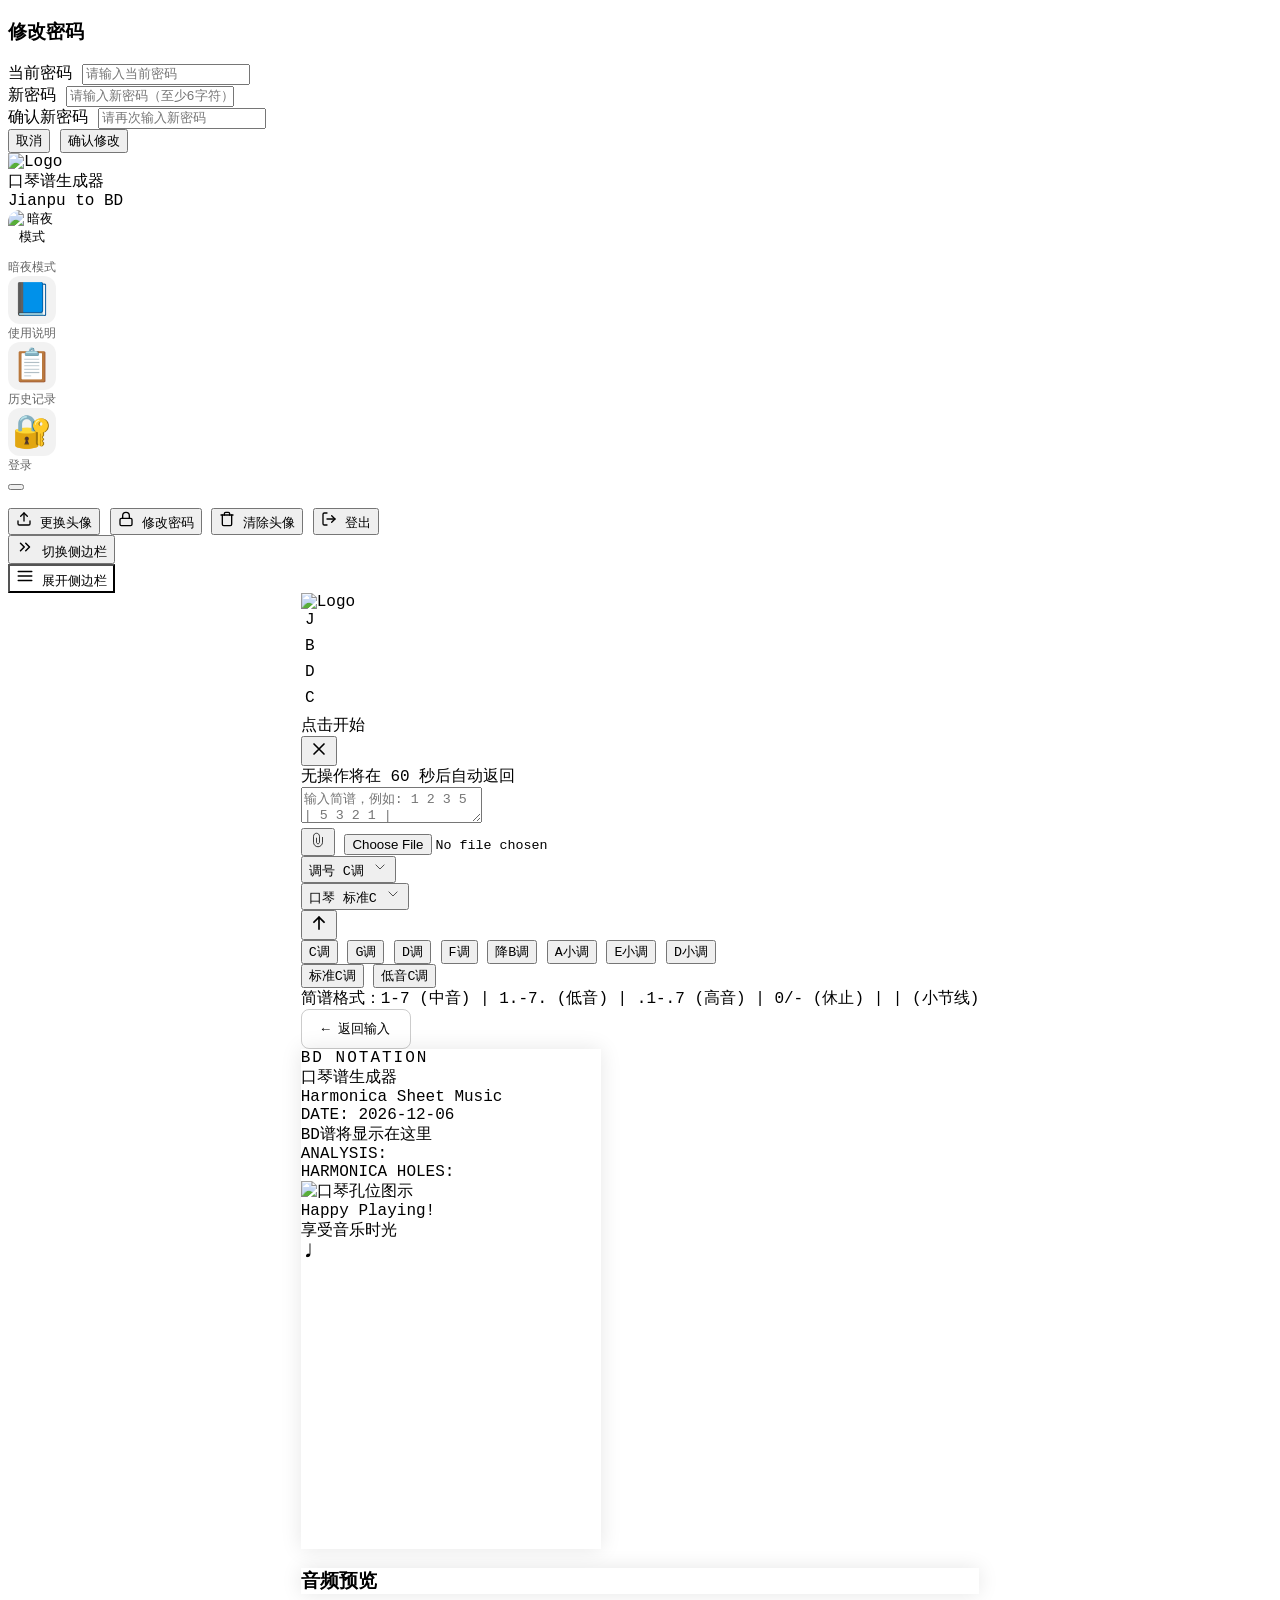
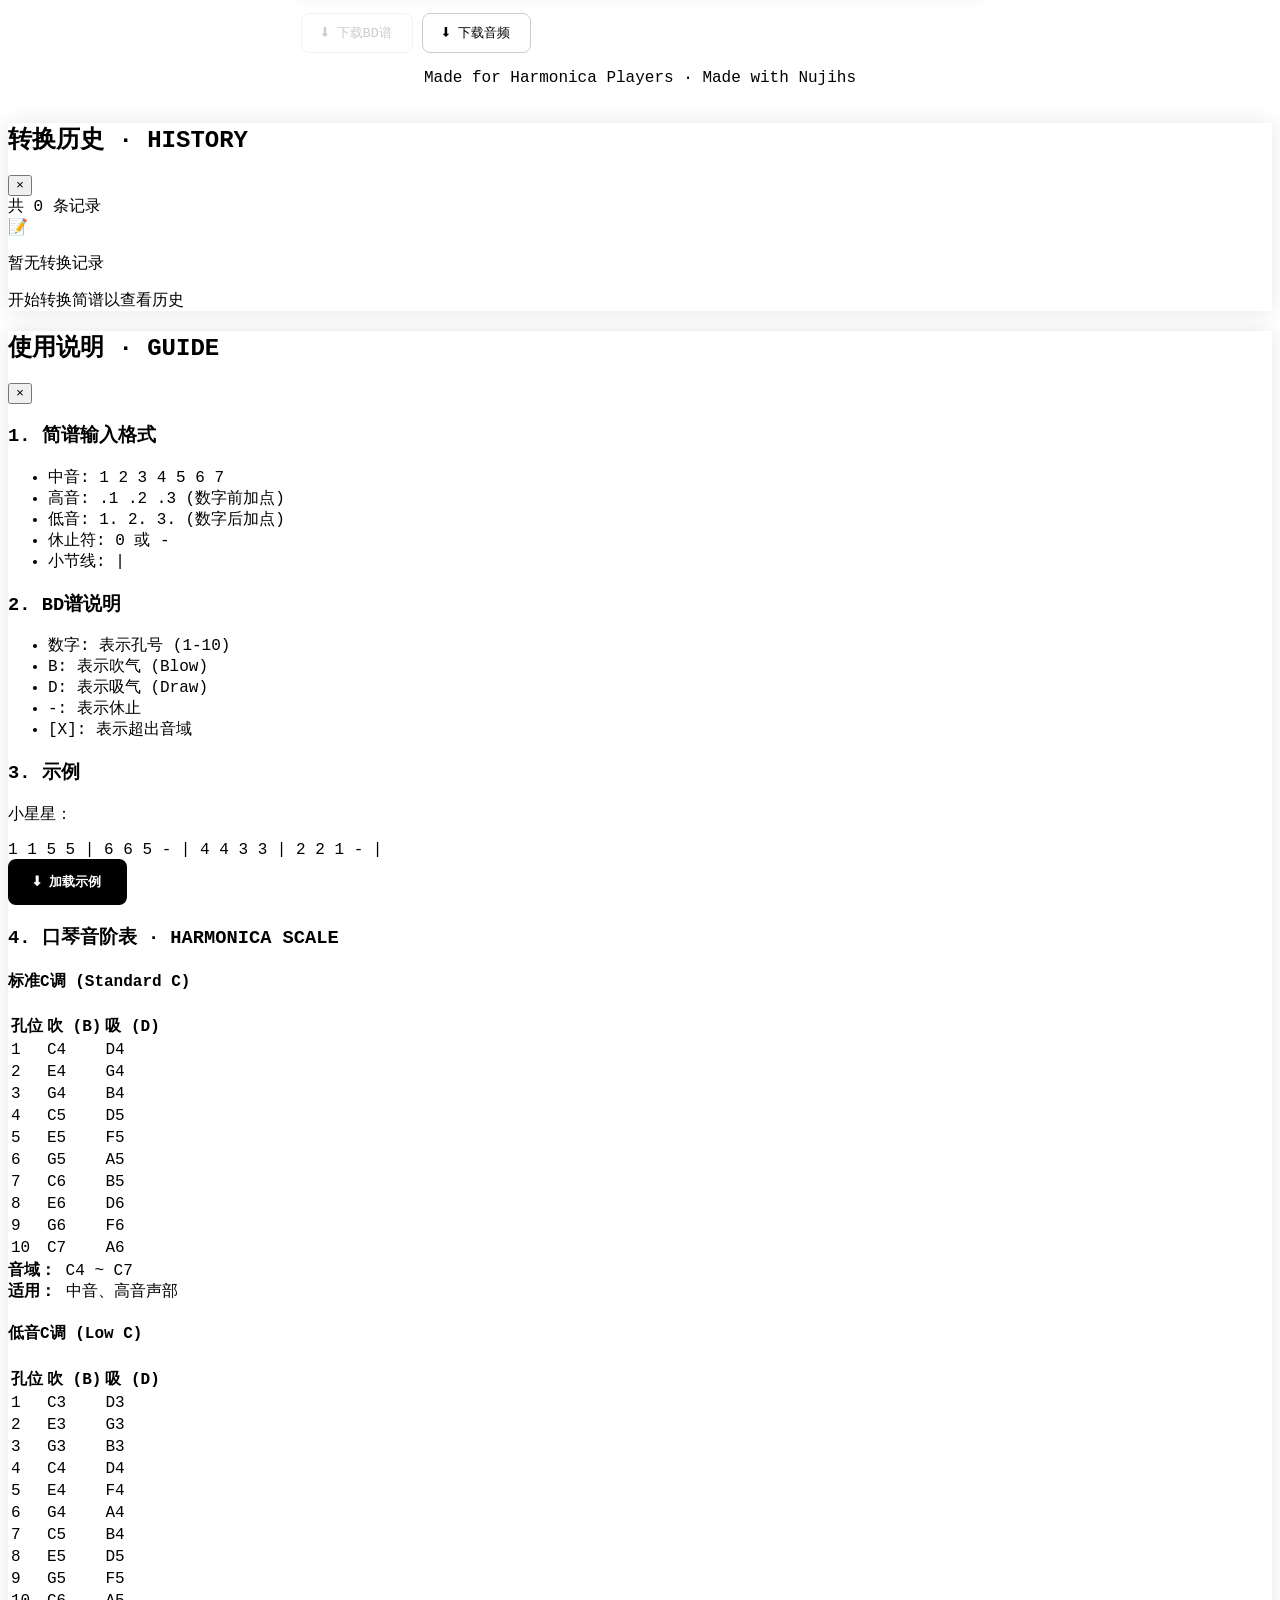
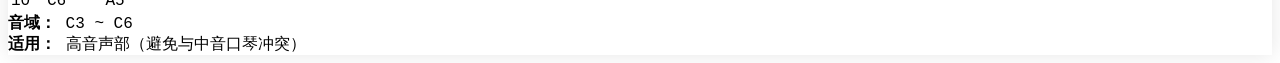
==== public/index.html @ 1620450b "完整项目文件：public/ 前端静态资源、admin 模板、legacy 归档、README、启动脚本" ====
<!DOCTYPE html>
<html lang="zh-CN">
<head>
    <meta charset="UTF-8">
    <meta name="viewport" content="width=device-width, initial-scale=1.0, maximum-scale=1.0, user-scalable=no, viewport-fit=cover">
    <meta name="apple-mobile-web-app-capable" content="yes">
    <meta name="apple-mobile-web-app-status-bar-style" content="black-translucent">
    <meta name="format-detection" content="telephone=no">
    <title>简谱转换系统 · Jianpu to BD Converter</title>

    <!-- Favicon - 会根据暗夜模式自动切换 -->
    <link id="favicon" rel="icon" type="image/jpeg" href="/static/images/黒蝠.jpg?v=2">
    <link id="apple-touch-icon" rel="apple-touch-icon" href="/static/images/黒蝠.jpg?v=2">

    <script src="https://cdn.tailwindcss.com"></script>
    <script src="https://cdnjs.cloudflare.com/ajax/libs/html2canvas/1.4.1/html2canvas.min.js"></script>
    <link rel="preconnect" href="https://fonts.googleapis.com">
    <link rel="preconnect" href="https://fonts.gstatic.com" crossorigin>
    <link href="https://fonts.googleapis.com/css2?family=Courier+Prime:wght@400;700&display=swap" rel="stylesheet">
    <link rel="stylesheet" href="/static/css/style.css">

    <!-- 登录/注册模态框样式 -->
    <style>
        #auth-modal {
            display: none;
            position: fixed;
            top: 0;
            left: 0;
            width: 100%;
            height: 100%;
            background: rgba(0, 0, 0, 0.7);
            backdrop-filter: blur(10px);
            z-index: 9999;
            justify-content: center;
            align-items: center;
        }

        #auth-modal.active {
            display: flex;
        }

        .auth-container {
            background: #FFFFFF;
            border: 2px solid #000;
            box-shadow: 0 20px 60px rgba(0, 0, 0, 0.4);
            max-width: 380px;
            width: 90%;
            overflow: hidden;
            font-family: 'Courier New', 'Courier Prime', monospace;
        }

        .dark-mode .auth-container {
            background: #1a1a1a;
            border-color: #e4e4e7;
        }

        .auth-header {
            background: #000;
            padding: 24px;
            text-align: center;
            color: #fff;
            border-bottom: 2px dashed #000;
        }

        .dark-mode .auth-header {
            background: #e4e4e7;
            color: #000;
            border-bottom-color: #e4e4e7;
        }

        .auth-header h2 {
            margin: 0;
            font-size: 24px;
            font-weight: 700;
            letter-spacing: 3px;
        }

        .auth-header p {
            margin: 8px 0 0 0;
            opacity: 0.8;
            font-size: 13px;
        }

        .dark-mode .auth-header h2 {
            color: #000 !important;
        }

        .dark-mode .auth-header p {
            color: #333;
            opacity: 1;
        }

        .auth-body {
            padding: 28px 24px;
        }

        .dark-mode .auth-body {
            background: #1a1a1a;
        }

        .auth-form-group {
            margin-bottom: 18px;
        }

        .auth-form-group label {
            display: block;
            margin-bottom: 8px;
            font-weight: 700;
            color: #000;
            font-size: 13px;
            letter-spacing: 1px;
        }

        .dark-mode .auth-form-group label {
            color: #e4e4e7;
        }

        .auth-input {
            width: 100%;
            padding: 12px 14px;
            border: 2px solid #000;
            border-radius: 4px;
            font-size: 15px;
            font-family: 'Courier New', 'Courier Prime', monospace;
            transition: all 0.2s ease;
            box-sizing: border-box;
            background: #fff;
        }

        .dark-mode .auth-input {
            border-color: #e4e4e7;
            background: #2a2a2a;
            color: #e4e4e7;
        }

        .auth-input:focus {
            outline: none;
            border-color: #000;
            box-shadow: 0 0 0 3px rgba(0, 0, 0, 0.1);
            background: #fafafa;
        }

        .dark-mode .auth-input:focus {
            border-color: #e4e4e7;
            box-shadow: 0 0 0 3px rgba(228, 228, 231, 0.2);
            background: #333;
        }

        .auth-input::placeholder {
            color: #999;
            opacity: 0.7;
        }

        .auth-btn {
            width: 100%;
            padding: 12px;
            border: 2px solid #000;
            border-radius: 4px;
            font-size: 15px;
            font-weight: 700;
            cursor: pointer;
            transition: all 0.2s ease;
            font-family: 'Courier New', 'Courier Prime', monospace;
            letter-spacing: 1px;
        }

        .dark-mode .auth-btn {
            border-color: #e4e4e7;
        }

        .auth-btn-primary {
            background: #000;
            color: #fff;
        }

        .dark-mode .auth-btn-primary {
            background: #e4e4e7;
            color: #000;
        }

        .auth-btn-primary:hover {
            background: #333;
            transform: translateY(-1px);
            box-shadow: 0 4px 12px rgba(0, 0, 0, 0.3);
        }

        .dark-mode .auth-btn-primary:hover {
            background: #d4d4d8;
            box-shadow: 0 4px 12px rgba(228, 228, 231, 0.3);
        }

        .auth-btn-primary:active {
            transform: translateY(0);
        }

        .auth-btn-secondary {
            background: #fff;
            color: #000;
            margin-top: 12px;
        }

        .dark-mode .auth-btn-secondary {
            background: #2a2a2a;
            color: #e4e4e7;
        }

        .auth-btn-secondary:hover {
            background: #f5f5f5;
        }

        .dark-mode .auth-btn-secondary:hover {
            background: #3a3a3a;
        }

        .auth-switch {
            text-align: center;
            margin-top: 20px;
            color: #666;
            font-size: 13px;
        }

        .dark-mode .auth-switch {
            color: #e4e4e7;
        }

        .auth-switch a {
            color: #000;
        }

        /* 头像上传模态框样式 */
        #avatar-upload-modal {
            display: none;
            position: fixed;
            top: 0;
            left: 0;
            width: 100%;
            height: 100%;
            background: rgba(0, 0, 0, 0.7);
            backdrop-filter: blur(10px);
            z-index: 9999;
            justify-content: center;
            align-items: center;
        }

        #avatar-upload-modal.active {
            display: flex;
        }

        .avatar-upload-container {
            background: #FFFFFF;
            border: 2px solid #000;
            box-shadow: 0 20px 60px rgba(0, 0, 0, 0.4);
            max-width: 400px;
            width: 90%;
            overflow: hidden;
            font-family: 'Courier New', 'Courier Prime', monospace;
        }

        .dark-mode .avatar-upload-container {
            background: #1a1a1a;
            border-color: #e4e4e7;
        }

        .avatar-upload-header {
            background: #000;
            padding: 20px;
            text-align: center;
            color: #fff;
            border-bottom: 2px dashed #000;
        }

        .dark-mode .avatar-upload-header {
            background: #e4e4e7;
            color: #000;
            border-bottom-color: #e4e4e7;
        }

        .avatar-upload-header h2 {
            margin: 0;
            font-size: 20px;
            font-weight: 700;
            letter-spacing: 2px;
        }

        .dark-mode .avatar-upload-header h2 {
            color: #000 !important;
        }

        .avatar-upload-body {
            padding: 24px;
        }

        .avatar-preview {
            width: 120px;
            height: 120px;
            margin: 0 auto 20px;
            border-radius: 50%;
            border: 3px solid #000;
            overflow: hidden;
            background: #f5f5f5;
            display: flex;
            align-items: center;
            justify-content: center;
        }

        .dark-mode .avatar-preview {
            border-color: #e4e4e7;
            background: #2a2a2a;
        }

        .avatar-preview img {
            width: 100%;
            height: 100%;
            object-fit: cover;
            display: none;
        }

        .avatar-preview .placeholder {
            color: #999;
            font-size: 14px;
            text-align: center;
        }

        .dark-mode .avatar-preview .placeholder {
            color: #666;
        }

        .avatar-upload-btn {
            display: block;
            width: 100%;
            padding: 12px;
            border: 2px dashed #000;
            border-radius: 4px;
            background: #fff;
            color: #000;
            font-size: 14px;
            font-weight: 700;
            cursor: pointer;
            text-align: center;
            transition: all 0.2s ease;
            font-family: 'Courier New', 'Courier Prime', monospace;
            margin-bottom: 12px;
        }

        .dark-mode .avatar-upload-btn {
            border-color: #e4e4e7;
            background: #2a2a2a;
            color: #e4e4e7;
        }

        .avatar-upload-btn:hover {
            background: #f5f5f5;
            border-style: solid;
        }

        .dark-mode .avatar-upload-btn:hover {
            background: #3a3a3a;
            border-color: #e4e4e7;
        }

        .avatar-upload-error {
            color: #EF4444;
            font-size: 12px;
            margin-top: 8px;
            text-align: center;
        }

        .avatar-upload-buttons {
            display: flex;
            gap: 10px;
            margin-top: 16px;
        }

        .avatar-upload-buttons button {
            flex: 1;
            padding: 12px;
            border: 2px solid #000;
            border-radius: 4px;
            font-size: 14px;
            font-weight: 700;
            cursor: pointer;
            transition: all 0.2s ease;
            font-family: 'Courier New', 'Courier Prime', monospace;
            letter-spacing: 1px;
        }

        .dark-mode .avatar-upload-buttons button {
            border-color: #e4e4e7;
        }

        .avatar-upload-buttons .btn-primary {
            background: #000;
            color: #fff;
        }

        .dark-mode .avatar-upload-buttons .btn-primary {
            background: #e4e4e7;
            color: #000;
        }

        .avatar-upload-buttons .btn-primary:hover {
            background: #333;
        }

        .dark-mode .avatar-upload-buttons .btn-primary:hover {
            background: #d4d4d8;
        }

        .avatar-upload-buttons .btn-secondary {
            background: #fff;
            color: #000;
        }

        .dark-mode .avatar-upload-buttons .btn-secondary {
            background: #2a2a2a;
            color: #e4e4e7;
        }

        .avatar-upload-buttons .btn-secondary:hover {
            background: #f5f5f5;
        }

        .dark-mode .avatar-upload-buttons .btn-secondary:hover {
            background: #3a3a3a;
        }

        .avatar-upload-buttons .btn-secondary:disabled {
            opacity: 0.5;
            cursor: not-allowed;
        }
            text-decoration: none;
            font-weight: 700;
            cursor: pointer;
            border-bottom: 1px solid #000;
        }

        .dark-mode .auth-switch a {
            color: #e4e4e7 !important;
            border-bottom-color: #e4e4e7 !important;
        }

        .auth-switch a:hover {
            background: #000;
            color: #fff;
            padding: 2px 4px;
            border-bottom: none;
        }

        .dark-mode .auth-switch a:hover {
            background: #3a3a3a;
            color: #ffffff !important;
        }

        /* 关闭链接 - 强制样式覆盖 */
        .auth-close-link {
            color: #000 !important;
        }

        .dark-mode .auth-close-link {
            color: #e4e4e7 !important;
            text-decoration: underline;
            text-decoration-color: #e4e4e7 !important;
        }

        .auth-close-link:hover {
            background: #000;
            color: #fff !important;
            padding: 2px 4px;
            text-decoration: none;
        }

        .dark-mode .auth-close-link:hover {
            background: #3a3a3a;
            color: #ffffff !important;
        }

        .auth-error {
            background: #fff5f5;
            border: 2px solid #ef4444;
            color: #dc2626;
            padding: 12px;
            border-radius: 4px;
            margin-bottom: 18px;
            font-size: 13px;
            font-family: 'Courier New', 'Courier Prime', monospace;
        }

        .dark-mode .auth-error {
            background: #3f1f1f;
            border-color: #ef4444;
            color: #ff9999;
        }

        .auth-loading {
            opacity: 0.6;
            pointer-events: none;
        }

        /* 用户头像和菜单样式 */
        #user-avatar {
            transition: transform 0.2s ease, border-color 0.2s ease;
        }

        #user-avatar-btn:hover #user-avatar {
            transform: scale(1.05);
        }

        #user-menu {
            animation: fadeInUp 0.2s ease;
            z-index: 100;
        }

        @keyframes fadeInUp {
            from {
                opacity: 0;
                transform: translateX(-50%) translateY(10px);
            }
            to {
                opacity: 1;
                transform: translateX(-50%) translateY(0);
            }
        }

        /* 用户菜单动画 */
        @keyframes menuFadeIn {
            from {
                opacity: 0;
                transform: translateX(4px) translateY(-50%) scale(0.95);
            }
            to {
                opacity: 1;
                transform: translateX(0) translateY(-50%) scale(1);
            }
        }

        @keyframes menuFadeOut {
            from {
                opacity: 1;
                transform: translateX(0) translateY(-50%) scale(1);
            }
            to {
                opacity: 0;
                transform: translateX(4px) translateY(-50%) scale(0.95);
            }
        }

        #user-menu button {
            transition: background-color 0.2s ease;
            font-family: 'Courier New', 'Courier Prime', monospace;
        }
    </style>
    <style>
        * {
            font-family: 'Courier New', 'Courier Prime', monospace;
        }
        
        .receipt-paper {
            background-color: #FFFFFF;
            box-shadow: 0 0 20px rgba(0, 0, 0, 0.1);
        }
        
        .receipt-zigzag {
            background: linear-gradient(135deg, transparent 10px, #FFFFFF 10px) no-repeat;
        }
        
        .input-field {
            background-color: #F5F5F5;
            border: 2px solid #000;
            border-radius: 8px;
            padding: 12px 16px;
            font-family: 'Courier New', monospace;
            transition: all 0.3s ease;
        }
        
        .input-field:focus {
            outline: none;
            background-color: #E8E8E8;
        }
        
        .btn-primary {
            background-color: #000;
            color: #FFF;
            border: 2px solid #000;
            border-radius: 8px;
            padding: 12px 24px;
            font-weight: bold;
            transition: all 0.3s ease;
            cursor: pointer;
        }
        
        .btn-primary:hover {
            background-color: #333;
            transform: scale(1.02);
        }
        
        .btn-primary:disabled {
            background-color: #999;
            cursor: not-allowed;
            transform: none;
        }

        .btn-secondary {
            background-color: transparent;
            color: #000;
            border: 2px solid #000;
            border-radius: 8px;
            padding: 12px 24px;
            font-weight: bold;
            transition: all 0.3s ease;
            cursor: pointer;
        }

        .btn-secondary:hover {
            background-color: #f5f5f5;
            transform: scale(1.02);
        }

        .btn-secondary:disabled {
            border-color: #999;
            color: #999;
            cursor: not-allowed;
            transform: none;
        }

        .dark-mode .btn-secondary {
            color: #e4e4e7;
            border-color: #e4e4e7;
        }

        .dark-mode .btn-secondary:hover {
            background-color: rgba(255, 255, 255, 0.1);
        }

        .btn-transparent {
            background-color: transparent;
            color: #000;
            border: 1px solid rgba(0, 0, 0, 0.2);
            border-radius: 8px;
            padding: 10px 20px;
            font-weight: 500;
            transition: all 0.3s ease;
            cursor: pointer;
        }

        .btn-transparent:hover {
            background-color: rgba(0, 0, 0, 0.05);
            border-color: rgba(0, 0, 0, 0.4);
        }

        .btn-transparent:disabled {
            border-color: rgba(0, 0, 0, 0.1);
            color: #999;
            cursor: not-allowed;
            opacity: 0.5;
        }

        .dark-mode .btn-transparent {
            color: #e4e4e7;
            border-color: rgba(255, 255, 255, 0.2);
        }

        .dark-mode .btn-transparent:hover {
            background-color: rgba(255, 255, 255, 0.05);
            border-color: rgba(255, 255, 255, 0.4);
        }

        .dark-mode .btn-transparent:disabled {
            border-color: rgba(255, 255, 255, 0.1);
            color: #52525b;
        }
        
        .btn-gif {
            background-color: transparent;
            color: #000;
            border: none;
            padding: 0;
            transition: all 0.3s ease;
            cursor: pointer;
            display: flex;
            align-items: center;
            justify-content: center;
            border-radius: 8px;
        }

        .btn-gif:hover {
            transform: scale(1.05);
        }

        .btn-gif:active {
            transform: scale(0.95);
        }

        .btn-gif img {
            width: 48px;
            height: 48px;
            display: block;
            border-radius: 12px;
        }

        .btn-label {
            font-size: 12px;
            color: #666;
            font-weight: 500;
        }

        .btn-gif-icon {
            width: 48px;
            height: 48px;
            font-size: 32px;
            border-radius: 12px;
            background: rgba(0, 0, 0, 0.05);
            display: flex;
            align-items: center;
            justify-content: center;
        }
        
        .btn-danger {
            background-color: #EF4444;
            color: #FFF;
            border: 2px solid #EF4444;
            border-radius: 50%;
            width: 32px;
            height: 32px;
            font-weight: bold;
            transition: all 0.3s ease;
            cursor: pointer;
            opacity: 0;
            position: absolute;
            top: -10px;
            right: -10px;
            z-index: 10;
        }
        
        .receipt-card:hover .btn-danger {
            opacity: 1;
        }
        
        .loading-spinner {
            border: 3px solid #f3f3f3;
            border-top: 3px solid #000;
            border-radius: 50%;
            width: 24px;
            height: 24px;
            animation: spin 1s linear infinite;
        }
        
        @keyframes spin {
            0% { transform: rotate(0deg); }
            100% { transform: rotate(360deg); }
        }
        
        .tab-btn {
            border: none;
            background: none;
            padding: 8px 16px;
            font-weight: bold;
            cursor: pointer;
            transition: all 0.3s ease;
            border-bottom: 2px solid transparent;
        }
        
        .tab-btn.active {
            border-bottom: 2px solid #000;
            color: #000;
        }
        
        .tab-btn:hover:not(.active) {
            color: #666;
        }
        
        .bd-notation {
            white-space: pre-wrap;
            word-break: break-all;
        }
        
        .receipt-card {
            transition: all 0.3s cubic-bezier(0.4, 0, 0.2, 1);
        }

        .receipt-card:hover {
            transform: scale(1.02);
        }

        @keyframes fadeInOut {
            0% {
                opacity: 0;
                transform: translateY(-20px);
            }
            10% {
                opacity: 1;
                transform: translateY(0);
            }
            90% {
                opacity: 1;
                transform: translateY(0);
            }
            100% {
                opacity: 0;
                transform: translateY(-20px);
            }
        }

        /* 暗夜模式样式 - 只转换背景 */
        .dark-mode {
            background-color: #000000 !important;
        }

        .dark-mode h1,
        .dark-mode h2,
        .dark-mode h3 {
            color: #e4e4e7 !important;
        }

        /* 白色卡片内的文字保持深色 */
        body .receipt-paper h2,
        body .receipt-paper label,
        body .receipt-paper h3 {
            color: #000000 !important;
        }

        .dark-mode label {
            color: #e4e4e7 !important;
        }

        .dark-mode #waveform-bars-bg div {
            background-color: rgba(255, 255, 255, 0.15) !important;
        }

        .dark-mode .btn-label {
            color: #999 !important;
        }

        .dark-mode .btn-gif-icon {
            background: rgba(255, 255, 255, 0.1) !important;
        }

        /* 左侧导航栏 */
        .sidebar {
            background-color: rgba(255, 255, 255, 0.95);
            backdrop-filter: blur(10px);
            transition: width 0.3s ease, opacity 0.3s ease, transform 0.3s ease;
        }

        .dark-mode .sidebar {
            background-color: rgba(20, 20, 20, 0.98) !important;
            border-color: rgba(255, 255, 255, 0.1) !important;
        }

        .dark-mode .sidebar .text-2xl,
        .dark-mode .sidebar .font-bold {
            color: #e4e4e7 !important;
        }

        /* 侧边栏标题颜色修复 */
        .sidebar .text-gray-700 {
            color: #000 !important;
        }

        .dark-mode .sidebar .text-gray-700 {
            color: #e4e4e7 !important;
        }

        /* 浮动切换按钮 */
        #floating-toggle-container button {
            background-color: rgba(255, 255, 255, 0.95);
        }

        .dark-mode #floating-toggle-container button {
            background-color: rgba(40, 40, 40, 0.95) !important;
            color: #e4e4e7 !important;
        }

        .dark-mode #floating-toggle-container button:hover {
            background-color: rgba(60, 60, 60, 0.95) !important;
        }

        /* 主内容区 */
        .main-content-wrapper {
            display: flex;
            flex-direction: column;
            align-items: center;
            transition: margin-left 0.3s ease;
        }

        .main-content {
            display: flex;
            flex-direction: column;
            align-items: center;
            justify-content: flex-start;
        }

        .main-content > * {
            max-width: 100%;
        }

        @media (min-width: 1024px) {
            .main-content > * {
                max-width: 800px;
            }
        }

        /* 响应式设计 */
        @media (max-width: 768px) {
            .sidebar {
                width: 60px !important;
            }

            .sidebar.collapsed {
                width: 0 !important;
                overflow: hidden !important;
            }

            .sidebar .text-2xl {
                font-size: 16px;
            }

            .btn-gif img,
            .btn-gif-icon {
                width: 32px;
                height: 32px;
            }

            .btn-label {
                display: none;
            }

            /* 主内容区始终占满屏幕 */
            .main-content-wrapper {
                margin-left: 0 !important;
                padding-left: 60px !important;
                transition: padding-left 0.3s ease !important;
            }

            /* 侧边栏收起时移除padding */
            .sidebar.collapsed ~ .main-content-wrapper {
                padding-left: 0 !important;
            }

            .main-content > * {
                max-width: 100%;
            }

            /* 欢迎区域始终在视口中心 */
            #work-area {
                min-height: 100vh !important;
                position: relative !important;
            }

            /* 输入区域响应式 */
            #input-section {
                padding: 10px !important;
                max-width: 95vw !important;
            }

            .query-bar {
                padding: 8px !important;
            }

            /* 按钮栏响应式 */
            .query-bar > div:last-of-type > .flex.items-center.justify-between {
                flex-direction: column !important;
                gap: 12px !important;
                align-items: stretch !important;
            }

            .query-bar > div:last-of-type > .flex.items-center.justify-between > .flex {
                width: 100% !important;
                justify-content: center !important;
                gap: 8px !important;
                flex-wrap: wrap !important;
            }

            /* 按钮文字响应式 */
            .btn-transparent {
                padding: 8px 16px !important;
                font-size: 14px !important;
            }

            /* 调号和口琴按钮响应式 */
            #key-select-btn,
            #harmonica-type-btn {
                padding: 8px 12px !important;
                font-size: 13px !important;
            }

            /* BD谱小票响应式调整 */
            #receipt {
                width: 280px !important;
                min-height: auto !important;
            }

            /* 结果区域响应式 */
            #result-section {
                padding: 10px !important;
            }

            /* 模态框响应式调整 */
            #history-modal-content,
            #harmonica-scale-content {
                max-width: 95vw !important;
                padding: 16px !important;
            }

            #history-grid-modal {
                flex-direction: column !important;
                align-items: center !important;
            }

            /* 历史记录卡片 */
            .receipt-card {
                width: 100% !important;
                max-width: 280px !important;
            }

            /* 表格响应式 */
            .overflow-x-auto {
                overflow-x: auto !important;
            }

            /* 下拉菜单响应式 */
            #key-dropdown,
            #harmonica-dropdown {
                left: 50% !important;
                transform: translateX(-50%) !important;
                min-width: 200px !important;
                max-width: 90vw !important;
            }

            /* 文字区域响应式 */
            #jianpu-text {
                min-height: 80px !important;
                font-size: 14px !important;
            }
        }

        /* 超小屏幕适配 */
        @media (max-width: 480px) {
            #receipt {
                width: 260px !important;
                padding: 12px !important;
            }

            .text-2xl {
                font-size: 1.25rem !important;
            }

            .text-xl {
                font-size: 1.125rem !important;
            }

            #welcome-text {
                font-size: 20px !important;
            }

            #welcome-logo {
                width: 60px !important;
                height: 60px !important;
            }

            /* 按钮更小 */
            .btn-transparent {
                padding: 6px 12px !important;
                font-size: 13px !important;
            }

            /* 输入框更小 */
            #jianpu-text {
                font-size: 13px !important;
                min-height: 60px !important;
            }
        }

        /* 星空背景容器 */
        .starfield {
            position: fixed;
            top: 50%;
            left: 50%;
            width: 150%;
            height: 150%;
            pointer-events: none;
            z-index: 0;
            opacity: 0;
            transition: opacity 0.5s ease;
            transform: translate(-50%, -50%);
            overflow: hidden;
        }

        .dark-mode .starfield {
            opacity: 1;
            animation: rotateStarfield 120s linear infinite;
        }

        @keyframes rotateStarfield {
            from {
                transform: translate(-50%, -50%) rotate(0deg);
            }
            to {
                transform: translate(-50%, -50%) rotate(360deg);
            }
        }

        /* 移动端触摸优化 */
        @media (max-width: 768px) {
            * {
                -webkit-tap-highlight-color: transparent;
                -webkit-touch-callout: none;
                -webkit-user-select: none;
                user-select: none;
            }

            input,
            textarea,
            button {
                -webkit-user-select: auto;
                user-select: auto;
            }

            /* 改善滚动体验 */
            .main-content {
                -webkit-overflow-scrolling: touch;
                overflow-y: auto;
            }

            /* 防止下拉刷新 */
            body {
                overscroll-behavior-y: contain;
            }

            /* 触摸反馈 */
            button:active {
                transform: scale(0.95) !important;
            }
        }

        /* 暗夜模式下的输入框样式 */
        .dark-mode .query-bar {
            background-color: rgba(40, 40, 40, 0.9) !important;
        }

        /* 暗夜模式下的 ring 颜色 */
        .dark-mode .query-bar[class*="ring-gray-200"] {
            --tw-ring-color: rgba(255, 255, 255, 0.1);
        }
        .dark-mode .query-bar[class*="focus-within:ring-gray-300"] {
            --tw-ring-opacity: 1;
            --tw-ring-color: rgba(255, 255, 255, 0.2);
        }

        /* 暗夜模式下的按钮样式 */
        .dark-mode .btn-primary {
            background-color: #e4e4e7 !important;
            color: #000 !important;
        }

        .dark-mode .btn-primary:hover {
            background-color: #d4d4d8 !important;
        }

        .dark-mode .btn-primary:disabled {
            background-color: #52525b !important;
            color: #a1a1aa !important;
        }

        /* 暗夜模式下的欢迎文字颜色 */
        .dark-mode #welcome-text {
            color: #e4e4e7 !important;
        }

        .dark-mode #welcome-hint {
            color: #a1a1aa !important;
        }

        /* 星星样式 */
        .star {
            position: absolute;
            background: white;
            border-radius: 50%;
            animation: twinkle var(--duration) ease-in-out infinite;
            animation-delay: var(--delay);
        }

        @keyframes twinkle {
            0%, 100% {
                opacity: var(--opacity-start);
                transform: scale(1);
            }
            50% {
                opacity: var(--opacity-end);
                transform: scale(1.2);
            }
        }

        /* 星星流动效果 */
        .star-shooting {
            position: absolute;
            width: 100px;
            height: 2px;
            background: linear-gradient(90deg, transparent, white, transparent);
            animation: shooting 3s ease-out infinite;
            opacity: 0;
        }

        @keyframes shooting {
            0% {
                transform: translateX(0) translateY(0);
                opacity: 0;
            }
            10% {
                opacity: 1;
            }
            100% {
                transform: translateX(500px) translateY(300px);
                opacity: 0;
            }
        }
    </style>
</head>
<body class="min-h-screen bg-[#F5F5F0]">
    <!-- 星空背景 -->
    <div id="starfield" class="starfield"></div>

    <!-- 登录/注册模态框 -->
    <div id="auth-modal">
        <div class="auth-container">
            <div class="auth-header">
                <h2 id="auth-title">欢迎回来</h2>
                <p id="auth-subtitle">登录以开始使用</p>
            </div>
            <div class="auth-body">
                <div id="auth-error" class="auth-error hidden"></div>
                
                <!-- 登录表单 -->
                <form id="login-form">
                    <div class="auth-form-group">
                        <label for="login-username">用户名</label>
                        <input type="text" id="login-username" class="auth-input" placeholder="请输入用户名" required>
                    </div>
                    <div class="auth-form-group">
                        <label for="login-password">密码</label>
                        <input type="password" id="login-password" class="auth-input" placeholder="请输入密码" required>
                    </div>
                    <div class="text-right mb-4">
                        <a onclick="showForgotPassword()" style="color: #666; font-size: 13px; cursor: pointer; text-decoration: underline;" class="dark-mode:text-gray-400">忘记密码？</a>
                    </div>
                    <button type="submit" class="auth-btn auth-btn-primary" id="login-btn">
                        登录
                    </button>
                    <button type="button" class="auth-btn auth-btn-secondary" onclick="showRegister()">
                        没有账号？立即注册
                    </button>
                </form>

                <!-- 注册表单 -->
                <form id="register-form" class="hidden">
                    <div class="auth-form-group">
                        <label for="register-username">用户名</label>
                        <input type="text" id="register-username" class="auth-input" placeholder="至少3个字符" required minlength="3">
                    </div>
                    <div class="auth-form-group">
                        <label for="register-email">邮箱（可选）</label>
                        <input type="email" id="register-email" class="auth-input" placeholder="example@email.com">
                    </div>
                    <div class="auth-form-group">
                        <label for="register-password">密码</label>
                        <input type="password" id="register-password" class="auth-input" placeholder="至少6个字符" required minlength="6">
                    </div>
                    <div class="auth-form-group">
                        <label for="register-confirm-password">确认密码</label>
                        <input type="password" id="register-confirm-password" class="auth-input" placeholder="再次输入密码" required>
                    </div>
                    <button type="submit" class="auth-btn auth-btn-primary" id="register-btn">
                        注册
                    </button>
                    <button type="button" class="auth-btn auth-btn-secondary" onclick="showLogin()">
                        已有账号？立即登录
                    </button>
                </form>

                <!-- 忘记密码表单 - 第一步：输入用户名 -->
                <form id="forgot-password-form" class="hidden">
                    <div class="auth-form-group">
                        <label for="forgot-username">用户名</label>
                        <input type="text" id="forgot-username" class="auth-input" placeholder="请输入用户名" required>
                    </div>
                    <button type="submit" class="auth-btn auth-btn-primary" id="forgot-btn">
                        下一步
                    </button>
                    <button type="button" class="auth-btn auth-btn-secondary" onclick="showLogin()">
                        返回登录
                    </button>
                </form>

                <!-- 忘记密码表单 - 第二步：设置新密码 -->
                <form id="reset-password-form" class="hidden">
                    <div class="auth-form-group">
                        <label for="reset-password">新密码</label>
                        <input type="password" id="reset-password" class="auth-input" placeholder="至少6个字符" required minlength="6">
                    </div>
                    <div class="auth-form-group">
                        <label for="reset-confirm-password">确认新密码</label>
                        <input type="password" id="reset-confirm-password" class="auth-input" placeholder="再次输入新密码" required>
                    </div>
                    <button type="submit" class="auth-btn auth-btn-primary" id="reset-btn">
                        确认重置
                    </button>
                    <button type="button" class="auth-btn auth-btn-secondary" onclick="showForgotPassword()">
                        返回上一步
                    </button>
                </form>

                <div class="auth-switch">
                    <a onclick="closeAuthModal()" class="auth-close-link">关闭</a>
                </div>
            </div>
        </div>
    </div>

    <!-- 头像上传模态框 -->
    <div id="avatar-upload-modal">
        <div class="avatar-upload-container">
            <div class="avatar-upload-header">
                <h2>更换头像</h2>
            </div>
            <div class="avatar-upload-body">
                <div class="avatar-preview">
                    <img id="avatar-preview-img" src="" alt="头像预览">
                    <div class="placeholder" id="avatar-preview-placeholder">
                        选择图片<br>预览头像
                    </div>
                </div>
                <input type="file" id="avatar-file-input" accept="image/*" style="display: none;" onchange="previewAvatar(this)">
                <button type="button" class="avatar-upload-btn" onclick="document.getElementById('avatar-file-input').click()">
                    📷 选择图片
                </button>
                <div id="avatar-upload-error" class="avatar-upload-error"></div>
                <div class="avatar-upload-buttons">
                    <button type="button" class="btn-secondary" onclick="closeAvatarUploadModal()">取消</button>
                    <button type="button" class="btn-primary" id="avatar-save-btn" onclick="saveAvatar()" disabled>保存</button>
                </div>
            </div>
        </div>
    </div>

    <!-- 修改密码模态框 -->
    <div id="change-password-modal" class="fixed inset-0 bg-black/50 backdrop-blur-sm z-50 hidden items-center justify-center">
        <div class="bg-white dark:bg-gray-800 rounded-2xl shadow-2xl w-full max-w-md mx-4 transform transition-all">
            <div class="px-6 py-4 border-b border-gray-200 dark:border-gray-700">
                <h3 class="text-lg font-bold text-gray-900 dark:text-gray-100">修改密码</h3>
            </div>
            <div class="p-6 space-y-4">
                <div id="change-password-message" class="hidden p-3 rounded-lg text-sm"></div>
                <div>
                    <label class="block text-gray-700 dark:text-gray-300 text-sm font-medium mb-2">当前密码</label>
                    <input type="password" id="current-password" class="w-full px-4 py-3 border-2 border-gray-300 dark:border-gray-600 rounded-lg bg-white dark:bg-gray-700 text-gray-900 dark:text-gray-100 focus:outline-none focus:border-blue-500 dark:focus:border-blue-400" placeholder="请输入当前密码">
                </div>
                <div>
                    <label class="block text-gray-700 dark:text-gray-300 text-sm font-medium mb-2">新密码</label>
                    <input type="password" id="new-password" class="w-full px-4 py-3 border-2 border-gray-300 dark:border-gray-600 rounded-lg bg-white dark:bg-gray-700 text-gray-900 dark:text-gray-100 focus:outline-none focus:border-blue-500 dark:focus:border-blue-400" placeholder="请输入新密码（至少6字符）" minlength="6">
                </div>
                <div>
                    <label class="block text-gray-700 dark:text-gray-300 text-sm font-medium mb-2">确认新密码</label>
                    <input type="password" id="confirm-new-password" class="w-full px-4 py-3 border-2 border-gray-300 dark:border-gray-600 rounded-lg bg-white dark:bg-gray-700 text-gray-900 dark:text-gray-100 focus:outline-none focus:border-blue-500 dark:focus:border-blue-400" placeholder="请再次输入新密码" minlength="6">
                </div>
            </div>
            <div class="px-6 py-4 bg-gray-50 dark:bg-gray-700/50 rounded-b-2xl flex justify-end gap-3">
                <button onclick="closeChangePasswordModal()" class="px-4 py-2 text-gray-700 dark:text-gray-300 hover:bg-gray-200 dark:hover:bg-gray-600 rounded-lg transition-colors">取消</button>
                <button onclick="submitChangePassword()" id="change-password-submit" class="px-4 py-2 bg-blue-600 hover:bg-blue-700 text-white rounded-lg transition-colors">确认修改</button>
            </div>
        </div>
    </div>

    <!-- 音频波形背景 -->
    <div id="waveform-background" class="fixed inset-0 pointer-events-none z-0 opacity-20">
        <div id="waveform-bars-bg" style="position: fixed; bottom: 0; left: 0; right: 0; height: 100px; display: flex; align-items: flex-end; justify-content: center; gap: 4px;">
            <!-- 波形条将通过JS生成 -->
        </div>
    </div>

    <!-- 左侧固定导航栏 -->
    <div class="sidebar collapsed fixed left-0 top-0 h-full w-20 bg-white/90 backdrop-blur-md border-r border-gray-200 z-50 flex flex-col items-center py-8 shadow-lg">
        <!-- Logo -->
        <div class="mb-4 cursor-pointer hover:opacity-80 transition-opacity" onclick="goToHome()">
            <img id="logo-icon" src="/static/images/dark-bat.png" alt="Logo" style="width: 48px; height: 48px;">
        </div>

        <!-- 横写标题 -->
        <div class="mb-4 text-center px-0.5">
            <div class="font-bold text-[9px] leading-tight text-gray-700 dark:text-gray-200 whitespace-nowrap overflow-hidden">
                口琴谱生成器
            </div>
            <div class="text-[7px] leading-none dark:text-gray-300 mt-0.5 text-gray-700 font-medium">
                Jianpu to BD
            </div>
        </div>

        <!-- 暗夜模式按钮 -->
        <div class="flex flex-col gap-1 items-center mb-6">
            <button onclick="toggleDarkMode()" id="dark-mode-btn" class="btn-gif">
                <img id="dark-mode-icon" src="/static/images/light-mode.gif" alt="暗夜模式">
            </button>
            <span id="dark-mode-text" class="btn-label">暗夜模式</span>
        </div>

        <!-- 使用说明按钮 -->
        <div class="flex flex-col gap-1 items-center">
            <button onclick="toggleHarmonicaScale()" id="help-btn" class="btn-gif">
                <span class="btn-gif-icon">📘</span>
            </button>
            <span class="btn-label">使用说明</span>
        </div>

        <!-- 历史记录按钮 -->
        <div class="flex flex-col gap-1 items-center">
            <button onclick="toggleHistoryModal()" id="history-btn" class="btn-gif">
                <span class="btn-gif-icon">📋</span>
            </button>
            <span class="btn-label">历史记录</span>
        </div>

        <!-- 用户信息 -->
        <div id="user-info" class="flex flex-col gap-1 items-center mt-auto mb-2">
            <!-- 未登录时显示登录按钮 -->
            <div id="login-section" class="flex flex-col gap-1 items-center">
                <button onclick="showAuthModal(); showLogin();" id="login-btn" class="btn-gif">
                    <span class="btn-gif-icon">🔐</span>
                </button>
                <span class="btn-label">登录</span>
            </div>
            <!-- 登录后显示用户头像和菜单 -->
            <div id="logged-in-section" class="hidden flex flex-col gap-2 items-center">
                <div class="relative">
                    <button onclick="toggleUserMenu()" id="user-avatar-btn" class="relative flex items-center justify-center hover:opacity-75 transition-opacity">
                        <div class="relative flex shrink-0 overflow-hidden rounded-full border-2 border-black dark:border-gray-300 size-10" id="user-avatar">
                            <div class="flex items-center justify-center w-full h-full bg-black text-white dark:bg-gray-700 dark:text-white font-bold text-lg" id="user-avatar-text">
                            </div>
                        </div>
                    </button>
                    <!-- 用户菜单下拉 - 向右弹出 -->
                    <div id="user-menu" class="hidden absolute top-1/2 -translate-y-1/2 left-full ml-2 w-56 bg-white dark:bg-gray-800 border border-gray-200 dark:border-gray-700 rounded-xl shadow-lg shadow-black/5 overflow-hidden z-50 transition-all duration-200 ease-out">
                        <div class="px-3 py-2.5 border-b border-gray-100 dark:border-gray-700">
                            <p class="text-sm font-semibold text-gray-900 dark:text-gray-100 truncate" id="menu-username"></p>
                            <p class="text-xs text-gray-500 dark:text-gray-400 truncate" id="menu-email"></p>
                        </div>
                        <div class="py-1">
                            <button onclick="showAvatarUploadModal()" class="w-full px-3 py-2 text-left text-sm text-gray-900 dark:text-gray-200 hover:bg-gray-100 dark:hover:bg-gray-700/50 rounded-lg transition-all duration-150 flex items-center gap-2">
                                <svg xmlns="http://www.w3.org/2000/svg" width="16" height="16" viewBox="0 0 24 24" fill="none" stroke="currentColor" stroke-width="2" stroke-linecap="round" stroke-linejoin="round" class="text-gray-500 dark:text-gray-400">
                                    <path d="M21 15v4a2 2 0 0 1-2 2H5a2 2 0 0 1-2-2v-4"></path>
                                    <polyline points="17 8 12 3 7 8"></polyline>
                                    <line x1="12" y1="3" x2="12" y2="15"></line>
                                </svg>
                                <span>更换头像</span>
                            </button>
                            <button onclick="showChangePasswordModal()" class="w-full px-3 py-2 text-left text-sm text-gray-900 dark:text-gray-200 hover:bg-gray-100 dark:hover:bg-gray-700/50 rounded-lg transition-all duration-150 flex items-center gap-2">
                                <svg xmlns="http://www.w3.org/2000/svg" width="16" height="16" viewBox="0 0 24 24" fill="none" stroke="currentColor" stroke-width="2" stroke-linecap="round" stroke-linejoin="round" class="text-gray-500 dark:text-gray-400">
                                    <rect x="3" y="11" width="18" height="11" rx="2" ry="2"></rect>
                                    <path d="M7 11V7a5 5 0 0 1 10 0v4"></path>
                                </svg>
                                <span>修改密码</span>
                            </button>
                            <button onclick="clearAvatar()" class="w-full px-3 py-2 text-left text-sm text-red-600 hover:bg-red-50 rounded-lg transition-all duration-150 flex items-center gap-2">
                                <svg xmlns="http://www.w3.org/2000/svg" width="16" height="16" viewBox="0 0 24 24" fill="none" stroke="currentColor" stroke-width="2" stroke-linecap="round" stroke-linejoin="round">
                                    <path d="M3 6h18"></path>
                                    <path d="M19 6v14c0 1-1 2-2 2H7c-1 0-2-1-2-2V6"></path>
                                    <path d="M8 6V4c0-1 1-2 2-2h4c1 0 2 1 2 2v2"></path>
                                </svg>
                                <span>清除头像</span>
                            </button>
                            <button onclick="logout()" class="w-full px-3 py-2 text-left text-sm text-gray-900 dark:text-gray-200 hover:bg-gray-100 dark:hover:bg-gray-700/50 rounded-lg transition-all duration-150 flex items-center gap-2">
                                <svg xmlns="http://www.w3.org/2000/svg" width="16" height="16" viewBox="0 0 24 24" fill="none" stroke="currentColor" stroke-width="2" stroke-linecap="round" stroke-linejoin="round" class="text-gray-500 dark:text-gray-400">
                                    <path d="M9 21H5a2 2 0 0 1-2-2V5a2 2 0 0 1 2-2h4"></path>
                                    <polyline points="16 17 21 12 16 7"></polyline>
                                    <line x1="21" y1="12" x2="9" y2="12"></line>
                                </svg>
                                <span>登出</span>
                            </button>
                        </div>
                    </div>
                </div>
                <span id="username-label" class="btn-label truncate" style="max-width: 60px;"></span>
            </div>
        </div>

        <!-- 底部切换按钮 -->
        <div class="flex justify-center pb-1 mt-2">
            <button onclick="toggleSidebar()" id="sidebar-toggle-btn" class="inline-flex items-center justify-center gap-2 whitespace-nowrap text-sm font-medium leading-[normal] cursor-pointer focus-visible:outline-none focus-visible:ring-1 focus-visible:ring-gray-400 disabled:opacity-60 disabled:cursor-not-allowed transition-colors duration-100 [&_svg]:shrink-0 select-none text-gray-600 hover:text-black hover:bg-gray-100 disabled:hover:text-gray-600 disabled:hover:bg-transparent [&_svg]:hover:text-black h-10 w-10 rounded-xl group/trigger shrink-0" type="button" data-sidebar="trigger" data-state="closed">
                <svg xmlns="http://www.w3.org/2000/svg" width="18" height="18" viewBox="0 0 24 24" fill="none" stroke="currentColor" stroke-width="2" stroke-linecap="round" stroke-linejoin="round" class="lucide lucide-chevrons-right">
                    <path d="m6 17 5-5-5-5"></path>
                    <path d="m13 17 5-5-5-5"></path>
                </svg>
                <span class="sr-only">切换侧边栏</span>
            </button>
        </div>
    </div>

    <!-- 浮动切换按钮容器（侧边栏收起时显示） -->
    <div id="floating-toggle-container" class="hidden fixed left-2 bottom-8 z-50">
        <button onclick="toggleSidebar()" class="inline-flex items-center justify-center gap-2 whitespace-nowrap text-sm font-medium leading-[normal] cursor-pointer focus-visible:outline-none focus-visible:ring-1 focus-visible:ring-gray-400 disabled:opacity-60 disabled:cursor-not-allowed transition-colors duration-100 [&_svg]:shrink-0 select-none text-gray-600 hover:text-black hover:bg-gray-100 disabled:hover:text-gray-600 disabled:hover:bg-transparent [&_svg]:hover:text-black h-10 w-10 rounded-xl group/trigger shrink-0 shadow-lg" type="button">
            <svg xmlns="http://www.w3.org/2000/svg" width="18" height="18" viewBox="0 0 24 24" fill="none" stroke="currentColor" stroke-width="2" stroke-linecap="round" stroke-linejoin="round">
                <line x1="3" y1="12" x2="21" y2="12"></line>
                <line x1="3" y1="6" x2="21" y2="6"></line>
                <line x1="3" y1="18" x2="21" y2="18"></line>
            </svg>
            <span class="sr-only">展开侧边栏</span>
        </button>
    </div>

    <!-- 主内容区 -->
    <div class="main-content-wrapper ml-20 relative z-10">
        <div class="main-content container mx-auto px-4 py-8 max-w-4xl">
            <!-- 主内容区 -->
            <div id="work-area" class="flex flex-col items-center justify-center min-h-[80vh]">
                <!-- 初始状态：只显示Logo和竖写JBDC -->
                <div id="welcome-section" class="flex flex-col items-center justify-center h-full cursor-pointer transition-all duration-300" onclick="showInputInterface()">
                    <!-- Logo -->
                    <div class="mb-8 opacity-90">
                        <img id="welcome-logo" src="/static/images/dark-bat.png" alt="Logo" style="width: 120px; height: 120px;">
                    </div>
                    <!-- 竖写 JBDC -->
                    <div id="welcome-text" class="text-6xl font-bold tracking-widest opacity-80 transition-opacity duration-300" style="writing-mode: vertical-rl; text-orientation: upright; letter-spacing: 0.5em;">
                        JBDC
                    </div>
                    <!-- 提示文字 -->
                    <div id="welcome-hint" class="mt-8 text-sm text-gray-500 opacity-60 transition-opacity duration-300">
                        点击开始
                    </div>
                </div>

                <!-- 输入界面 -->
                <div id="input-section" class="hidden flex flex-col items-center justify-center w-full max-w-4xl relative">
                    <!-- 返回按钮（右上角） -->
                    <button onclick="resetToWelcome()" class="absolute top-0 right-0 text-gray-400 hover:text-gray-600 dark:text-gray-500 dark:hover:text-gray-300 transition-colors opacity-0 hover:opacity-100 p-2">
                        <svg width="20" height="20" viewBox="0 0 24 24" fill="none" xmlns="http://www.w3.org/2000/svg">
                            <path d="M18 6L6 18M6 6l12 12" stroke="currentColor" stroke-width="2" stroke-linecap="round" stroke-linejoin="round"/>
                        </svg>
                    </button>

                    <!-- 倒计时提示 -->
                    <div id="auto-return-hint" class="mb-4 text-xs text-gray-500 dark:text-gray-400 transition-opacity duration-300 opacity-0">
                        无操作将在 <span id="countdown-timer">60</span> 秒后自动返回
                    </div>

                    <!-- 输入框容器 -->
                    <div class="query-bar relative w-full bg-white/90 dark:bg-gray-800/90 backdrop-blur-md ring-1 ring-inset ring-gray-200 focus-within:ring-gray-300 transition-all duration-200 rounded-[var(--border-radius)] shadow-lg" style="--border-radius: 2.5rem;">
                        <!-- 文件预览区 -->
                        <div id="file-preview-area" class="w-full px-4 pt-3 hidden">
                            <div id="file-preview-content" class="flex flex-wrap gap-2"></div>
                        </div>

                        <!-- 文字输入区 -->
                        <div class="w-full px-4 overflow-y-auto max-h-[400px]">
                            <textarea id="jianpu-text"
                                class="w-full px-2 bg-transparent focus:outline-none text-gray-900 dark:text-gray-100 min-h-[100px] py-4 resize-none"
                                placeholder="输入简谱，例如: 1 2 3 5 | 5 3 2 1 |"></textarea>
                        </div>

                        <!-- 底部按钮栏 -->
                        <div class="flex items-center justify-between border-t border-transparent p-2">
                            <div class="flex items-center gap-1.5">
                                <!-- 附件按钮 -->
                                <div class="flex items-center">
                                    <button onclick="document.getElementById('image-upload').click()" class="inline-flex items-center justify-center text-sm font-medium cursor-pointer hover:bg-gray-100 dark:hover:bg-gray-700 border border-transparent h-10 w-10 rounded-full transition-colors text-gray-600 dark:text-white" type="button" aria-label="附件">
                                        <svg width="18" height="18" viewBox="0 0 24 24" fill="none" xmlns="http://www.w3.org/2000/svg" class="stroke-2 text-current">
                                            <path d="M10 9V15C10 16.1046 10.8954 17 12 17V17C13.1046 17 14 16.1046 14 15V7C14 4.79086 12.2091 3 10 3V3C7.79086 3 6 4.79086 6 7V15C6 18.3137 8.68629 21 12 21V21C15.3137 21 18 18.3137 18 15V8" stroke="currentColor"></path>
                                        </svg>
                                    </button>
                                    <input type="file" id="image-upload" accept="image/*" class="hidden" onchange="handleImageUpload(event)">
                                </div>

                                <!-- 调号选择 -->
                                <div class="flex items-center relative">
                                    <button id="key-select-btn" onclick="toggleKeyDropdown(event)" class="inline-flex items-center justify-center gap-2 font-medium cursor-pointer hover:bg-gray-100 dark:hover:bg-gray-700 border border-transparent h-10 px-3.5 py-1.5 text-sm rounded-full text-gray-700 dark:text-white transition-colors" type="button">
                                        <span class="truncate text-sm font-semibold">调号</span>
                                        <span class="flex items-center">
                                            <span id="selected-key" class="text-xs">C调</span>
                                            <svg width="16" height="16" viewBox="0 0 24 24" fill="none" xmlns="http://www.w3.org/2000/svg" class="stroke-2 size-4 transition-transform">
                                                <path d="M6 9L12 15L18 9" stroke="currentColor" stroke-linecap="square"></path>
                                            </svg>
                                        </span>
                                    </button>
                                    <!-- 调号下拉菜单（移出query-bar，使用fixed定位） -->
                                </div>

                                <!-- 口琴类型选择 -->
                                <div class="flex items-center relative">
                                    <button id="harmonica-type-btn" onclick="toggleHarmonicaDropdown(event)" class="inline-flex items-center justify-center gap-2 font-medium cursor-pointer hover:bg-gray-100 dark:hover:bg-gray-700 border border-transparent h-10 px-3.5 py-1.5 text-sm rounded-full text-gray-700 dark:text-white transition-colors" type="button">
                                        <span class="truncate text-sm font-semibold">口琴</span>
                                        <span class="flex items-center">
                                            <span id="selected-harmonica" class="text-xs">标准C</span>
                                            <svg width="16" height="16" viewBox="0 0 24 24" fill="none" xmlns="http://www.w3.org/2000/svg" class="stroke-2 size-4 transition-transform">
                                                <path d="M6 9L12 15L18 9" stroke="currentColor" stroke-linecap="square"></path>
                                            </svg>
                                        </span>
                                    </button>
                                    <!-- 口琴类型下拉菜单（移出query-bar，使用fixed定位） -->
                                </div>
                            </div>

                            <div class="flex items-end gap-0.5">
                                <!-- 转换按钮 -->
                                <button id="convert-btn" onclick="convertJianpu()" class="h-10 w-10 rounded-full flex items-center justify-center bg-gray-900 dark:bg-white text-white dark:text-black hover:bg-gray-700 dark:hover:bg-gray-200 transition-colors" aria-label="转换">
                                    <svg width="20" height="20" viewBox="0 0 24 24" fill="none" xmlns="http://www.w3.org/2000/svg">
                                        <path d="M6 11L12 5M12 5L18 11M12 5V19" stroke="currentColor" stroke-width="2" stroke-linecap="square"></path>
                                    </svg>
                                </button>
                            </div>
                        </div>
                    </div>

                    <!-- 外部下拉菜单容器（fixed定位） -->
                    <div id="key-dropdown" class="hidden fixed bg-white dark:bg-[#1f2937] rounded-xl shadow-xl border border-gray-200 dark:border-gray-600 py-2 z-[100] min-w-[150px]">
                        <button onclick="selectKey('C', event)" class="w-full text-left px-4 py-2 hover:bg-gray-100 dark:hover:bg-gray-600 text-sm text-gray-700 dark:text-gray-100">C调</button>
                        <button onclick="selectKey('G', event)" class="w-full text-left px-4 py-2 hover:bg-gray-100 dark:hover:bg-gray-600 text-sm text-gray-700 dark:text-gray-100">G调</button>
                        <button onclick="selectKey('D', event)" class="w-full text-left px-4 py-2 hover:bg-gray-100 dark:hover:bg-gray-600 text-sm text-gray-700 dark:text-gray-100">D调</button>
                        <button onclick="selectKey('F', event)" class="w-full text-left px-4 py-2 hover:bg-gray-100 dark:hover:bg-gray-600 text-sm text-gray-700 dark:text-gray-100">F调</button>
                        <button onclick="selectKey('Bb', event)" class="w-full text-left px-4 py-2 hover:bg-gray-100 dark:hover:bg-gray-600 text-sm text-gray-700 dark:text-gray-100">降B调</button>
                        <button onclick="selectKey('Am', event)" class="w-full text-left px-4 py-2 hover:bg-gray-100 dark:hover:bg-gray-600 text-sm text-gray-700 dark:text-gray-100">A小调</button>
                        <button onclick="selectKey('Em', event)" class="w-full text-left px-4 py-2 hover:bg-gray-100 dark:hover:bg-gray-600 text-sm text-gray-700 dark:text-gray-100">E小调</button>
                        <button onclick="selectKey('Dm', event)" class="w-full text-left px-4 py-2 hover:bg-gray-100 dark:hover:bg-gray-600 text-sm text-gray-700 dark:text-gray-100">D小调</button>
                    </div>

                    <div id="harmonica-dropdown" class="hidden fixed bg-white dark:bg-[#1f2937] rounded-xl shadow-xl border border-gray-200 dark:border-gray-600 py-2 z-[100] min-w-[150px]">
                        <button onclick="selectHarmonica('C', event)" class="w-full text-left px-4 py-2 hover:bg-gray-100 dark:hover:bg-gray-600 text-sm text-gray-700 dark:text-gray-100">标准C调</button>
                        <button onclick="selectHarmonica('LowC', event)" class="w-full text-left px-4 py-2 hover:bg-gray-100 dark:hover:bg-gray-600 text-sm text-gray-700 dark:text-gray-100">低音C调</button>
                    </div>

                    <!-- 提示文字 -->
                    <div class="relative group mt-4 mx-auto w-fit">
                        <div class="flex items-center justify-center gap-1.5 text-xs text-gray-500 dark:text-gray-400 border border-gray-200 dark:border-gray-700 rounded-full px-3 py-1.5">
                            <span>简谱格式：1-7 (中音) | 1.-7. (低音) | .1-.7 (高音) | 0/- (休止) | | (小节线)</span>
                        </div>
                    </div>
                </div>

                <!-- 已转换状态：显示结果 -->
                <div id="result-section" class="hidden w-full flex flex-col items-center">
                    <!-- 顶部操作按钮 -->
                    <div class="flex gap-4 mb-8">
                        <button class="btn-transparent px-6 py-2 rounded-full" onclick="resetToInput()">
                            ← 返回输入
                        </button>
                    </div>

                    <!-- BD谱小票容器 -->
                    <div class="flex justify-center">
                        <div class="relative">
                            <div id="receipt" class="receipt-paper p-6" style="width: 300px; min-height: 500px;">
                                <!-- BD谱小票头部 -->
                                <div class="text-center mb-4">
                                    <div class="text-2xl font-bold mb-1" style="letter-spacing: 2px;">BD NOTATION</div>
                                    <div class="text-xs mb-1">口琴谱生成器</div>
                                    <div class="text-xs">Harmonica Sheet Music</div>
                                    <div id="receipt-key-signature" class="text-sm mt-3 font-bold text-red-700"></div>
                                </div>

                                <!-- 分隔线 -->
                                <div class="border-t-2 border-dashed border-black mt-4 mb-4"></div>

                                <!-- 日期 -->
                                <div class="text-xs mb-4 text-center font-bold">
                                    DATE: <span id="receipt-date"></span>
                                </div>

                                <!-- 分隔线 -->
                                <div class="border-t border-dashed border-black mt-4 mb-4"></div>

                                <!-- BD谱内容 -->
                                <div id="bd-content" class="mb-4 text-sm">
                                    <div class="text-center text-gray-400 py-8">
                                        BD谱将显示在这里
                                    </div>
                                </div>

                                <!-- 分隔线 -->
                                <div class="border-t border-dashed border-black mt-4 mb-6"></div>

                                <!-- 演奏分析 -->
                                <div id="analysis-section" class="hidden">
                                    <div class="text-xs mb-3 font-bold">ANALYSIS:</div>
                                    <div id="analysis-content" class="text-xs space-y-2"></div>
                                </div>

                                <!-- 分隔线 -->
                                <div class="border-t border-dashed border-black mt-4 mb-6"></div>

                                <!-- 口琴孔位图示 -->
                                <div id="harmonica-diagram-section" class="hidden">
                                    <div class="text-xs mb-2 font-bold text-center">HARMONICA HOLES:</div>
                                    <div class="flex justify-center">
                                        <img id="harmonica-diagram-img" class="w-full h-auto" style="max-width: 260px;" alt="口琴孔位图示">
                                    </div>
                                </div>

                                <!-- 分隔线 -->
                                <div class="border-t border-dashed border-black mt-4 mb-6"></div>

                                <!-- 底部信息 -->
                                <div class="text-center text-xs mb-4">
                                    <div class="font-bold mb-1">Happy Playing!</div>
                                    <div class="text-gray-600">享受音乐时光</div>
                                </div>

                                <!-- 分隔线 -->
                                <div class="border-t border-dashed border-black mt-4 mb-4"></div>

                                <!-- 二维码占位 -->
                                <div class="flex justify-center mb-4">
                                    <div class="w-20 h-20 bg-gradient-to-br from-black to-gray-800 flex items-center justify-center">
                                        <span class="text-white text-2xl">♩</span>
                                    </div>
                                </div>
                            </div>
                        </div>
                    </div>

                    <!-- 音频预览区 -->
                    <div id="audio-preview-section" class="hidden w-full max-w-[300px] mt-6">
                        <div class="receipt-paper p-5 border-2 border-gray-200 rounded-2xl">
                            <h3 class="text-lg font-bold mb-3 text-black text-center">音频预览</h3>

                            <!-- 音频播放器 -->
                            <div id="audio-player-container" class="mb-4">
                                <!-- 音频元素将通过JS动态创建 -->
                            </div>
                        </div>
                    </div>

                    <!-- 底部下载按钮区 -->
                    <div class="flex gap-4 mt-8">
                        <button id="download-receipt-btn" class="btn-transparent px-8 py-3 rounded-full" disabled>
                            ⬇ 下载BD谱
                        </button>
                        <button id="download-audio-btn" class="btn-transparent px-8 py-3 rounded-full">
                            ⬇ 下载音频
                        </button>
                    </div>
                </div>
            </div>
        </div>

        <!-- 页脚 -->
        <div class="mt-16 text-center text-gray-500 text-sm">
            <p>Made for Harmonica Players · Made with Nujihs</p>
        </div>
    </div>
    </div>

    <!-- 历史记录模态框 -->
    <div id="history-modal" class="hidden fixed inset-0 bg-black bg-opacity-50 items-center justify-center z-50 p-4">
        <div id="history-modal-content" class="receipt-paper p-8 border-2 border-black max-w-5xl max-h-[90vh] overflow-y-auto">
            <div class="flex justify-between items-center mb-6">
                <h2 class="text-2xl font-bold text-black">转换历史 · HISTORY</h2>
                <button onclick="toggleHistoryModal()" class="text-3xl hover:text-gray-600">&times;</button>
            </div>

            <div class="mb-4 text-right">
                <div class="text-sm text-gray-500">共 <span id="history-count-modal">0</span> 条记录</div>
            </div>

            <div id="history-grid-modal" class="flex flex-wrap justify-center gap-6">
                <!-- 历史记录卡片将在这里动态生成 -->
                <div class="text-center text-gray-400 w-full py-12">
                    <div class="text-6xl mb-4">📝</div>
                    <p>暂无转换记录</p>
                    <p class="text-sm">开始转换简谱以查看历史</p>
                </div>
            </div>
        </div>
    </div>

    <!-- 使用说明模态框 -->
    <div id="harmonica-scale-modal" class="hidden fixed inset-0 bg-black bg-opacity-50 items-center justify-center z-50 p-4">
        <div id="harmonica-scale-content" class="receipt-paper p-8 border-2 border-black max-w-5xl max-h-[90vh] overflow-y-auto">
            <div class="flex justify-between items-center mb-6">
                <h2 class="text-2xl font-bold text-black">使用说明 · GUIDE</h2>
                <button onclick="toggleHarmonicaScale()" class="text-3xl hover:text-gray-600">&times;</button>
            </div>

            <div class="space-y-6 text-sm">
                <div>
                    <h3 class="font-bold mb-3 text-lg">1. 简谱输入格式</h3>
                    <ul class="list-disc list-inside space-y-2 text-gray-700">
                        <li>中音: 1 2 3 4 5 6 7</li>
                        <li>高音: .1 .2 .3 (数字前加点)</li>
                        <li>低音: 1. 2. 3. (数字后加点)</li>
                        <li>休止符: 0 或 -</li>
                        <li>小节线: |</li>
                    </ul>
                </div>

                <div>
                    <h3 class="font-bold mb-3 text-lg">2. BD谱说明</h3>
                    <ul class="list-disc list-inside space-y-2 text-gray-700">
                        <li>数字: 表示孔号 (1-10)</li>
                        <li>B: 表示吹气 (Blow)</li>
                        <li>D: 表示吸气 (Draw)</li>
                        <li>-: 表示休止</li>
                        <li>[X]: 表示超出音域</li>
                    </ul>
                </div>

                <div>
                    <h3 class="font-bold mb-3 text-lg">3. 示例</h3>
                    <div class="bg-gray-100 p-4 rounded-lg">
                        <p class="font-bold mb-2">小星星：</p>
                        <code>1 1 5 5 | 6 6 5 - | 4 4 3 3 | 2 2 1 - |</code>
                    </div>
                    <div class="mt-4">
                        <button class="btn-primary w-full" onclick="loadExample(); toggleHarmonicaScale();">
                            ⬇ 加载示例
                        </button>
                    </div>
                </div>

                <div class="pt-6 border-t-2 border-gray-200">
                    <h3 class="font-bold mb-4 text-lg">4. 口琴音阶表 · HARMONICA SCALE</h3>

                    <div class="grid md:grid-cols-2 gap-6">
                        <!-- 标准C调 -->
                        <div>
                            <h4 class="font-bold mb-3">标准C调 (Standard C)</h4>
                            <div class="overflow-x-auto border border-gray-300 rounded">
                                <table class="w-full text-xs border-collapse">
                                    <thead>
                                        <tr class="border-b-2 border-black">
                                            <th class="py-2 px-2">孔位</th>
                                            <th class="py-2 px-2">吹 (B)</th>
                                            <th class="py-2 px-2">吸 (D)</th>
                                        </tr>
                                    </thead>
                                    <tbody>
                                        <tr class="border-b border-gray-300">
                                            <td class="py-2 px-2 text-center font-bold">1</td>
                                            <td class="py-2 px-2 text-center">C4</td>
                                            <td class="py-2 px-2 text-center">D4</td>
                                        </tr>
                                        <tr class="border-b border-gray-300">
                                            <td class="py-2 px-2 text-center font-bold">2</td>
                                            <td class="py-2 px-2 text-center">E4</td>
                                            <td class="py-2 px-2 text-center">G4</td>
                                        </tr>
                                        <tr class="border-b border-gray-300">
                                            <td class="py-2 px-2 text-center font-bold">3</td>
                                            <td class="py-2 px-2 text-center">G4</td>
                                            <td class="py-2 px-2 text-center">B4</td>
                                        </tr>
                                        <tr class="border-b border-gray-300">
                                            <td class="py-2 px-2 text-center font-bold">4</td>
                                            <td class="py-2 px-2 text-center">C5</td>
                                            <td class="py-2 px-2 text-center">D5</td>
                                        </tr>
                                        <tr class="border-b border-gray-300">
                                            <td class="py-2 px-2 text-center font-bold">5</td>
                                            <td class="py-2 px-2 text-center">E5</td>
                                            <td class="py-2 px-2 text-center">F5</td>
                                        </tr>
                                        <tr class="border-b border-gray-300">
                                            <td class="py-2 px-2 text-center font-bold">6</td>
                                            <td class="py-2 px-2 text-center">G5</td>
                                            <td class="py-2 px-2 text-center">A5</td>
                                        </tr>
                                        <tr class="border-b border-gray-300">
                                            <td class="py-2 px-2 text-center font-bold">7</td>
                                            <td class="py-2 px-2 text-center">C6</td>
                                            <td class="py-2 px-2 text-center">B5</td>
                                        </tr>
                                        <tr class="border-b border-gray-300">
                                            <td class="py-2 px-2 text-center font-bold">8</td>
                                            <td class="py-2 px-2 text-center">E6</td>
                                            <td class="py-2 px-2 text-center">D6</td>
                                        </tr>
                                        <tr class="border-b border-gray-300">
                                            <td class="py-2 px-2 text-center font-bold">9</td>
                                            <td class="py-2 px-2 text-center">G6</td>
                                            <td class="py-2 px-2 text-center">F6</td>
                                        </tr>
                                        <tr class="border-b border-gray-300">
                                            <td class="py-2 px-2 text-center font-bold">10</td>
                                            <td class="py-2 px-2 text-center">C7</td>
                                            <td class="py-2 px-2 text-center">A6</td>
                                        </tr>
                                    </tbody>
                                </table>
                            </div>
                            <div class="mt-3 text-xs text-gray-600">
                                <strong>音域：</strong> C4 ~ C7<br>
                                <strong>适用：</strong> 中音、高音声部
                            </div>
                        </div>

                        <!-- 低音C调 -->
                        <div>
                            <h4 class="font-bold mb-3">低音C调 (Low C)</h4>
                            <div class="overflow-x-auto border border-gray-300 rounded">
                                <table class="w-full text-xs border-collapse">
                                    <thead>
                                        <tr class="border-b-2 border-black">
                                            <th class="py-2 px-2">孔位</th>
                                            <th class="py-2 px-2">吹 (B)</th>
                                            <th class="py-2 px-2">吸 (D)</th>
                                        </tr>
                                    </thead>
                                    <tbody>
                                        <tr class="border-b border-gray-300">
                                            <td class="py-2 px-2 text-center font-bold">1</td>
                                            <td class="py-2 px-2 text-center">C3</td>
                                            <td class="py-2 px-2 text-center">D3</td>
                                        </tr>
                                        <tr class="border-b border-gray-300">
                                            <td class="py-2 px-2 text-center font-bold">2</td>
                                            <td class="py-2 px-2 text-center">E3</td>
                                            <td class="py-2 px-2 text-center">G3</td>
                                        </tr>
                                        <tr class="border-b border-gray-300">
                                            <td class="py-2 px-2 text-center font-bold">3</td>
                                            <td class="py-2 px-2 text-center">G3</td>
                                            <td class="py-2 px-2 text-center">B3</td>
                                        </tr>
                                        <tr class="border-b border-gray-300">
                                            <td class="py-2 px-2 text-center font-bold">4</td>
                                            <td class="py-2 px-2 text-center">C4</td>
                                            <td class="py-2 px-2 text-center">D4</td>
                                        </tr>
                                        <tr class="border-b border-gray-300">
                                            <td class="py-2 px-2 text-center font-bold">5</td>
                                            <td class="py-2 px-2 text-center">E4</td>
                                            <td class="py-2 px-2 text-center">F4</td>
                                        </tr>
                                        <tr class="border-b border-gray-300">
                                            <td class="py-2 px-2 text-center font-bold">6</td>
                                            <td class="py-2 px-2 text-center">G4</td>
                                            <td class="py-2 px-2 text-center">A4</td>
                                        </tr>
                                        <tr class="border-b border-gray-300">
                                            <td class="py-2 px-2 text-center font-bold">7</td>
                                            <td class="py-2 px-2 text-center">C5</td>
                                            <td class="py-2 px-2 text-center">B4</td>
                                        </tr>
                                        <tr class="border-b border-gray-300">
                                            <td class="py-2 px-2 text-center font-bold">8</td>
                                            <td class="py-2 px-2 text-center">E5</td>
                                            <td class="py-2 px-2 text-center">D5</td>
                                        </tr>
                                        <tr class="border-b border-gray-300">
                                            <td class="py-2 px-2 text-center font-bold">9</td>
                                            <td class="py-2 px-2 text-center">G5</td>
                                            <td class="py-2 px-2 text-center">F5</td>
                                        </tr>
                                        <tr class="border-b border-gray-300">
                                            <td class="py-2 px-2 text-center font-bold">10</td>
                                            <td class="py-2 px-2 text-center">C6</td>
                                            <td class="py-2 px-2 text-center">A5</td>
                                        </tr>
                                    </tbody>
                                </table>
                            </div>
                            <div class="mt-3 text-xs text-gray-600">
                                <strong>音域：</strong> C3 ~ C6<br>
                                <strong>适用：</strong> 高音声部（避免与中音口琴冲突）
                            </div>
                        </div>
                    </div>
                </div>
            </div>
        </div>
    </div>
    
    <script>
        // 全局变量
        let currentTab = 'text';
        let uploadedImage = null;
        let currentRecordId = null;
        let currentKeySignature = 'C';
        let currentHarmonicaType = 'C';
        let isDarkMode = false;

        // 页面加载时初始化
        document.addEventListener('DOMContentLoaded', function() {
            // 初始化侧边栏
            initSidebar();

            // 窗口大小改变时重新初始化侧边栏
            window.addEventListener('resize', function() {
                initSidebar();
            });

            // 加载暗夜模式设置
            const savedDarkMode = localStorage.getItem('darkMode');
            if (savedDarkMode === 'true') {
                isDarkMode = true;
                document.body.classList.add('dark-mode');
                updateDarkModeButton();
            }

            // 初始化星空
            initStarfield();

            updateDate();
            loadHistory();

            // 全局点击事件：点击外部关闭下拉菜单
            document.addEventListener('click', function(event) {
                const keyDropdown = document.getElementById('key-dropdown');
                const harmonicaDropdown = document.getElementById('harmonica-dropdown');
                const keyBtn = document.getElementById('key-select-btn');
                const harmonicaBtn = document.getElementById('harmonica-type-btn');

                // 检查点击是否在下拉菜单外部
                if (!keyDropdown.contains(event.target) && !keyBtn.contains(event.target)) {
                    keyDropdown.classList.add('hidden');
                }

                if (!harmonicaDropdown.contains(event.target) && !harmonicaBtn.contains(event.target)) {
                    harmonicaDropdown.classList.add('hidden');
                }
            });

            // 监听输入区域的用户活动，重置自动返回计时器
            const queryBar = document.querySelector('.query-bar');
            if (queryBar) {
                // 监听键盘输入
                queryBar.addEventListener('input', resetAutoReturnTimer);
                queryBar.addEventListener('keydown', resetAutoReturnTimer);

                // 监听鼠标点击和移动
                queryBar.addEventListener('click', resetAutoReturnTimer);
                queryBar.addEventListener('mousemove', resetAutoReturnTimer);

                // 监听焦点变化
                queryBar.addEventListener('focusin', resetAutoReturnTimer);
            }
        });

        // 切换暗夜模式
        function toggleDarkMode() {
            isDarkMode = !isDarkMode;
            document.body.classList.toggle('dark-mode');
            localStorage.setItem('darkMode', isDarkMode);
            updateDarkModeButton();

            // 更新波形背景颜色
            const waveformBars = document.getElementById('waveform-bars-bg');
            if (waveformBars) {
                const bars = waveformBars.querySelectorAll('div');
                bars.forEach(bar => {
                    if (isDarkMode) {
                        bar.style.backgroundColor = 'rgba(255, 255, 255, 0.15)';
                    } else {
                        bar.style.backgroundColor = 'rgba(0, 0, 0, 0.15)';
                    }
                });
            }
        }

        // 更新暗夜模式按钮显示
        function updateDarkModeButton() {
            const icon = document.getElementById('dark-mode-icon');
            const text = document.getElementById('dark-mode-text');
            const logoIcon = document.getElementById('logo-icon');
            const welcomeLogo = document.getElementById('welcome-logo');
            const favicon = document.getElementById('favicon');
            const appleTouchIcon = document.getElementById('apple-touch-icon');

            if (isDarkMode) {
                icon.src = "/static/images/dark-mode.gif";
                text.textContent = '日间模式';
                logoIcon.src = "/static/images/light-fish.png";
                if (welcomeLogo) {
                    welcomeLogo.src = "/static/images/light-fish.png";
                }
                if (favicon) {
                    favicon.href = "/static/images/白鱼.jpg?v=2";
                }
                if (appleTouchIcon) {
                    appleTouchIcon.href = "/static/images/白鱼.jpg?v=2";
                }
            } else {
                icon.src = "/static/images/light-mode.gif";
                text.textContent = '暗夜模式';
                logoIcon.src = "/static/images/dark-bat.png";
                if (welcomeLogo) {
                    welcomeLogo.src = "/static/images/dark-bat.png";
                }
                if (favicon) {
                    favicon.href = "/static/images/黒蝠.jpg?v=2";
                }
                if (appleTouchIcon) {
                    appleTouchIcon.href = "/static/images/黒蝠.jpg?v=2";
                }
            }
        }
        
        // 更新日期
        function updateDate() {
            const now = new Date();
            const dateStr = now.toISOString().split('T')[0];
            document.getElementById('receipt-date').textContent = dateStr;
        }
        
        // 切换选项卡（已废弃，保留兼容性）
        function switchTab(tab) {
            currentTab = tab;
            // 新界面不需要选项卡切换，此函数保留但不使用
        }
        
        // 处理图片上传
        function handleImageUpload(event) {
            const file = event.target.files[0];
            if (file) {
                const reader = new FileReader();
                reader.onload = function(e) {
                    uploadedImage = e.target.result;
                    document.getElementById('preview-img').src = uploadedImage;
                    document.getElementById('image-preview').classList.remove('hidden');
                    document.getElementById('jianpu-text').value = ''; // 清空文字输入
                };
                reader.readAsDataURL(file);
            }
        }
        
        // 加载示例
        function loadExample() {
            document.getElementById('jianpu-text').value = '1 1 5 5 | 6 6 5 - | 4 4 3 3 | 2 2 1 - |';
            switchTab('text');
        }
        
        // 转换简谱
        async function convertJianpu() {
            const btn = document.getElementById('convert-btn');

            const text = document.getElementById('jianpu-text').value.trim();

            if (!text && !uploadedImage) {
                alert('请输入简谱或上传图片');
                return;
            }

            // 显示加载状态
            btn.innerHTML = `
                <svg class="animate-spin" width="20" height="20" viewBox="0 0 24 24" fill="none" xmlns="http://www.w3.org/2000/svg">
                    <circle cx="12" cy="12" r="10" stroke="currentColor" stroke-width="2"></circle>
                    <path d="M12 2C6.477 2 2 6.477 2 12" stroke="currentColor" stroke-width="2" stroke-linecap="round"></path>
                </svg>
            `;
            btn.disabled = true;

            try {
                let result;

                if (uploadedImage) {
                    // 图片上传转换
                    const formData = new FormData();
                    formData.append('image', dataURLtoFile(uploadedImage, 'jianpu.png'));
                    formData.append('key_signature', currentKeySignature);
                    formData.append('harmonica_type', currentHarmonicaType);

                    // 如果已登录，添加认证头
                    const headers = {};
                    if (authToken) {
                        headers['Authorization'] = `Bearer ${authToken}`;
                    }

                    const response = await fetch('/api/convert/image', {
                        method: 'POST',
                        headers: headers,
                        body: formData
                    });

                    result = await response.json();
                } else {
                    // 文字输入转换
                    const headers = {
                        'Content-Type': 'application/json'
                    };
                    // 如果已登录，添加认证头
                    if (authToken) {
                        headers['Authorization'] = `Bearer ${authToken}`;
                    }

                    const response = await fetch('/api/convert/text', {
                        method: 'POST',
                        headers: headers,
                        body: JSON.stringify({
                            text: text,
                            key_signature: currentKeySignature,
                            harmonica_type: currentHarmonicaType
                        })
                    });

                    result = await response.json();
                }

                if (result.success) {
                    // 切换到结果显示
                    showResultSection();

                    updateReceipt(result.data);
                    currentRecordId = result.data.id;
                    loadHistory();
                } else {
                    alert('转换失败: ' + result.error);
                }
            } catch (error) {
                console.error('转换错误:', error);
                alert('转换失败: ' + error.message);
            } finally {
                // 恢复按钮状态
                btn.innerHTML = `
                    <svg width="20" height="20" viewBox="0 0 24 24" fill="none" xmlns="http://www.w3.org/2000/svg">
                        <path d="M6 11L12 5M12 5L18 11M12 5V19" stroke="currentColor" stroke-width="2" stroke-linecap="square"></path>
                    </svg>
                `;
                btn.disabled = false;
            }
        }

        // 显示结果区域
        function showResultSection() {
            const inputSection = document.getElementById('input-section');
            const resultSection = document.getElementById('result-section');

            inputSection.classList.add('hidden');
            resultSection.classList.remove('hidden');

            // 清除自动返回计时器（结果界面不需要自动返回）
            clearAutoReturnTimer();
        }

        // 显示输入界面
        let autoReturnTimer = null;
        let countdownTimer = null;
        const AUTO_RETURN_DELAY = 60000; // 1分钟 = 60000毫秒

        function showInputInterface() {
            const welcomeSection = document.getElementById('welcome-section');
            const inputSection = document.getElementById('input-section');

            welcomeSection.classList.add('hidden');
            inputSection.classList.remove('hidden');

            // 显示倒计时提示
            const hint = document.getElementById('auto-return-hint');
            hint.style.opacity = '1';

            // 启动自动返回计时器
            startAutoReturnTimer();
        }

        // 返回欢迎界面（从输入界面）
        function resetToWelcome() {
            const welcomeSection = document.getElementById('welcome-section');
            const inputSection = document.getElementById('input-section');

            welcomeSection.classList.remove('hidden');
            inputSection.classList.add('hidden');

            // 清空输入
            document.getElementById('jianpu-text').value = '';
            document.getElementById('file-preview-area').classList.add('hidden');
            document.getElementById('file-preview-content').innerHTML = '';
            uploadedImage = null;

            // 清除自动返回计时器
            clearAutoReturnTimer();
        }

        // 返回输入界面（从结果界面）
        function resetToInput() {
            const welcomeSection = document.getElementById('welcome-section');
            const inputSection = document.getElementById('input-section');
            const resultSection = document.getElementById('result-section');

            welcomeSection.classList.add('hidden');
            inputSection.classList.remove('hidden');
            resultSection.classList.add('hidden');

            // 清空结果显示
            document.getElementById('bd-content').innerHTML = '<div class="text-center text-gray-400 py-8">BD谱将显示在这里</div>';
            document.getElementById('analysis-section').classList.add('hidden');
            document.getElementById('harmonica-diagram-section').classList.add('hidden');
            document.getElementById('receipt-key-signature').textContent = '';
            document.getElementById('download-receipt-btn').disabled = true;
            document.getElementById('audio-preview-section').classList.add('hidden');

            // 启动自动返回计时器
            startAutoReturnTimer();
        }

        // 返回首页（从侧边栏logo点击）
        function goToHome() {
            const welcomeSection = document.getElementById('welcome-section');
            const inputSection = document.getElementById('input-section');
            const resultSection = document.getElementById('result-section');

            // 关闭所有模态框
            const historyModal = document.getElementById('history-modal');
            const harmonicaModal = document.getElementById('harmonica-scale-modal');
            if (historyModal) {
                historyModal.classList.add('hidden');
                historyModal.classList.remove('flex');
            }
            if (harmonicaModal) {
                harmonicaModal.classList.add('hidden');
                harmonicaModal.classList.remove('flex');
            }

            // 显示欢迎界面
            welcomeSection.classList.remove('hidden');
            inputSection.classList.add('hidden');
            resultSection.classList.add('hidden');

            // 清空所有内容
            document.getElementById('jianpu-text').value = '';
            document.getElementById('file-preview-area').classList.add('hidden');
            document.getElementById('file-preview-content').innerHTML = '';
            uploadedImage = null;
            document.getElementById('bd-content').innerHTML = '<div class="text-center text-gray-400 py-8">BD谱将显示在这里</div>';
            document.getElementById('analysis-section').classList.add('hidden');
            document.getElementById('harmonica-diagram-section').classList.add('hidden');
            document.getElementById('receipt-key-signature').textContent = '';
            document.getElementById('download-receipt-btn').disabled = true;
            document.getElementById('audio-preview-section').classList.add('hidden');

            // 清除自动返回计时器
            clearAutoReturnTimer();
        }

        // 启动自动返回计时器
        function startAutoReturnTimer() {
            clearAutoReturnTimer();

            let remainingTime = Math.floor(AUTO_RETURN_DELAY / 1000); // 秒数

            // 更新倒计时显示
            const timerDisplay = document.getElementById('countdown-timer');
            if (timerDisplay) {
                timerDisplay.textContent = remainingTime;
            }

            // 启动倒计时显示
            countdownTimer = setInterval(function() {
                remainingTime--;
                if (timerDisplay) {
                    timerDisplay.textContent = remainingTime;
                }

                if (remainingTime <= 0) {
                    clearInterval(countdownTimer);
                }
            }, 1000);

            // 启动自动返回计时器
            autoReturnTimer = setTimeout(function() {
                // 平滑过渡到欢迎界面
                autoReturnToWelcome();
            }, AUTO_RETURN_DELAY);
        }

        // 清除自动返回计时器
        function clearAutoReturnTimer() {
            if (autoReturnTimer) {
                clearTimeout(autoReturnTimer);
                autoReturnTimer = null;
            }
            if (countdownTimer) {
                clearInterval(countdownTimer);
                countdownTimer = null;
            }

            // 隐藏倒计时提示
            const hint = document.getElementById('auto-return-hint');
            if (hint) {
                hint.style.opacity = '0';
            }
        }

        // 重置计时器（用户有操作时调用）
        function resetAutoReturnTimer() {
            clearAutoReturnTimer();
            const inputSection = document.getElementById('input-section');
            if (!inputSection.classList.contains('hidden')) {
                startAutoReturnTimer();
            }
        }

        // 自动返回到欢迎界面（带平滑动画）
        function autoReturnToWelcome() {
            const inputSection = document.getElementById('input-section');
            const welcomeSection = document.getElementById('welcome-section');

            // 添加淡出动画
            inputSection.style.transition = 'opacity 0.5s ease-out';
            inputSection.style.opacity = '0';

            setTimeout(function() {
                inputSection.classList.add('hidden');
                inputSection.style.opacity = '1';

                // 显示欢迎界面并添加淡入动画
                welcomeSection.classList.remove('hidden');
                welcomeSection.style.transition = 'opacity 0.5s ease-in';
                welcomeSection.style.opacity = '0';

                setTimeout(function() {
                    welcomeSection.style.opacity = '1';
                    // 清除之前的输入状态
                    document.getElementById('jianpu-text').value = '';
                    document.getElementById('file-preview-area').classList.add('hidden');
                    document.getElementById('file-preview-content').innerHTML = '';
                    uploadedImage = null;
                }, 50);
            }, 500);
        }

        // 切换调号下拉菜单
        function toggleKeyDropdown(event) {
            if (event) event.stopPropagation();

            const dropdown = document.getElementById('key-dropdown');
            const harmonicaDropdown = document.getElementById('harmonica-dropdown');
            harmonicaDropdown.classList.add('hidden');

            // 定位下拉菜单
            const btn = document.getElementById('key-select-btn');
            const rect = btn.getBoundingClientRect();

            if (dropdown.classList.contains('hidden')) {
                dropdown.style.top = `${rect.bottom + 8}px`;
                dropdown.style.left = `${rect.left}px`;
                dropdown.classList.remove('hidden');
            } else {
                dropdown.classList.add('hidden');
            }
        }

        // 选择调号
        function selectKey(key, event) {
            if (event) event.stopPropagation();

            const keySelectBtn = document.getElementById('key-select-btn');
            const selectedKey = document.getElementById('selected-key');
            const dropdown = document.getElementById('key-dropdown');

            const keyNames = {
                'C': 'C调', 'G': 'G调', 'D': 'D调', 'F': 'F调',
                'Bb': '降B调', 'Am': 'A小调', 'Em': 'E小调', 'Dm': 'D小调'
            };

            selectedKey.textContent = keyNames[key] || 'C调';
            currentKeySignature = key;
            dropdown.classList.add('hidden');
        }

        // 切换口琴类型下拉菜单
        function toggleHarmonicaDropdown(event) {
            if (event) event.stopPropagation();

            const dropdown = document.getElementById('harmonica-dropdown');
            const keyDropdown = document.getElementById('key-dropdown');
            keyDropdown.classList.add('hidden');

            // 定位下拉菜单
            const btn = document.getElementById('harmonica-type-btn');
            const rect = btn.getBoundingClientRect();

            if (dropdown.classList.contains('hidden')) {
                dropdown.style.top = `${rect.bottom + 8}px`;
                dropdown.style.left = `${rect.left}px`;
                dropdown.classList.remove('hidden');
            } else {
                dropdown.classList.add('hidden');
            }
        }

        // 选择口琴类型
        function selectHarmonica(type, event) {
            if (event) event.stopPropagation();

            const harmonicaSelectBtn = document.getElementById('harmonica-type-btn');
            const selectedHarmonica = document.getElementById('selected-harmonica');
            const dropdown = document.getElementById('harmonica-dropdown');

            const harmonicaNames = {
                'C': '标准C', 'LowC': '低音C'
            };

            selectedHarmonica.textContent = harmonicaNames[type] || '标准C';
            currentHarmonicaType = type;
            dropdown.classList.add('hidden');
        }

        // 处理图片上传
        function handleImageUpload(event) {
            const file = event.target.files[0];
            if (!file) return;

            const reader = new FileReader();
            reader.onload = function(e) {
                uploadedImage = e.target.result;

                // 在文件预览区显示图片
                const filePreviewArea = document.getElementById('file-preview-area');
                const filePreviewContent = document.getElementById('file-preview-content');

                filePreviewArea.classList.remove('hidden');
                filePreviewContent.innerHTML = `
                    <div class="inline-flex items-center gap-2 bg-gray-100 dark:bg-gray-700 px-3 py-1.5 rounded-full">
                        <svg xmlns="http://www.w3.org/2000/svg" width="14" height="14" viewBox="0 0 24 24" fill="none" stroke="currentColor" stroke-width="2" stroke-linecap="round" stroke-linejoin="round" class="text-gray-600 dark:text-white">
                            <rect x="3" y="3" width="18" height="18" rx="2" ry="2"></rect>
                            <circle cx="8.5" cy="8.5" r="1.5"></circle>
                            <polyline points="21 15 16 10 5 21"></polyline>
                        </svg>
                        <span class="text-sm text-gray-700 dark:text-white">${file.name}</span>
                        <button onclick="clearImagePreview(event)" class="hover:text-red-500 dark:text-gray-300 dark:hover:text-red-400">
                            <svg xmlns="http://www.w3.org/2000/svg" width="14" height="14" viewBox="0 0 24 24" fill="none" stroke="currentColor" stroke-width="2" stroke-linecap="round" stroke-linejoin="round">
                                <line x1="18" y1="6" x2="6" y2="18"></line>
                                <line x1="6" y1="6" x2="18" y2="18"></line>
                            </svg>
                        </button>
                    </div>
                `;
            };
            reader.readAsDataURL(file);
        }

        // 清除图片预览
        function clearImagePreview(event) {
            event.stopPropagation();
            uploadedImage = null;
            document.getElementById('file-preview-area').classList.add('hidden');
            document.getElementById('file-preview-content').innerHTML = '';
            document.getElementById('image-upload').value = '';
        }
        
        // 更新收据显示
        function updateReceipt(data) {
            updateDate();

            // 更新调号显示
            const keySignatureEl = document.getElementById('receipt-key-signature');
            if (keySignatureEl) {
                const harmonicaDisplay = currentHarmonicaType === 'LowC' ? 'LowC' : 'C';
                keySignatureEl.textContent = `${currentKeySignature}调 · ${harmonicaDisplay}`;
            }

            // 更新BD谱内容
            const bdContent = document.getElementById('bd-content');
            bdContent.innerHTML = `<div class="bd-notation">${data.bd_text}</div>`;

            // 更新分析
            if (data.analysis) {
                const analysisSection = document.getElementById('analysis-section');
                const analysisContent = document.getElementById('analysis-content');
                analysisSection.classList.remove('hidden');

                analysisContent.innerHTML = `
                    <div class="mb-2">总音符数: ${data.analysis.total_notes || 0}</div>
                    <div class="mb-2">吹音数量: ${data.analysis.blow_count || 0}</div>
                    <div>吸音数量: ${data.analysis.draw_count || 0}</div>
                `;
            }

            // 更新口琴孔位图示
            if (data.harmonica_diagram) {
                const diagramSection = document.getElementById('harmonica-diagram-section');
                const diagramImg = document.getElementById('harmonica-diagram-img');
                diagramSection.classList.remove('hidden');
                diagramImg.src = data.harmonica_diagram;
            }

            // 更新音频预览区
            if (data.audio_data) {
                const audioPreviewSection = document.getElementById('audio-preview-section');
                const audioPlayerContainer = document.getElementById('audio-player-container');
                const downloadBtn = document.getElementById('download-audio-btn');

                audioPreviewSection.classList.remove('hidden');

                // 清理旧的audio元素
                audioPlayerContainer.innerHTML = '';

                // 创建新的audio元素
                const audioPlayer = document.createElement('audio');
                audioPlayer.id = 'audio-player';
                audioPlayer.controls = true;
                audioPlayer.className = 'w-full';
                audioPlayer.src = data.audio_data;

                audioPlayerContainer.appendChild(audioPlayer);
                audioPlayer.load();
                audioPlayer.play();

                // 下载音频按钮事件
                downloadBtn.onclick = function() {
                    const a = document.createElement('a');
                    a.href = data.audio_data;
                    a.download = 'harmonica_audio.wav';
                    a.click();
                };

                // 使用真实音频数据生成波形图
                setupRealWaveform();
            }

            // 启用下载BD谱按钮
            const downloadReceiptBtn = document.getElementById('download-receipt-btn');
            if (data.bd_image) {
                downloadReceiptBtn.disabled = false;
                downloadReceiptBtn.onclick = function() {
                    // 获取收据元素
                    const receipt = document.getElementById('receipt');

                    // 使用html2canvas将收据转换为图片
                    html2canvas(receipt, {
                        scale: 2,  // 提高分辨率
                        useCORS: true,
                        backgroundColor: '#FFFFFF'
                    }).then(canvas => {
                        // 转换为数据URL并下载
                        const imageData = canvas.toDataURL('image/png');
                        const a = document.createElement('a');
                        a.href = imageData;
                        a.download = 'bd_notation_receipt.png';
                        a.click();
                    }).catch(err => {
                        console.error('生成收据图片失败:', err);
                        alert('生成收据图片失败，请重试');
                    });
                };
            }
        }
        
        // 加载历史记录
        async function loadHistory() {
            // 如果未登录，不加载历史记录
            if (!authToken || !currentUser) {
                renderHistory([]);
                return;
            }

            try {
                const response = await fetch('/api/conversions', {
                    headers: {
                        'Authorization': `Bearer ${authToken}`
                    }
                });
                const result = await response.json();

                if (result.success) {
                    renderHistory(result.data);
                }
            } catch (error) {
                console.error('加载历史失败:', error);
                renderHistory([]);
            }
        }
        
        // 渲染历史记录
        function renderHistory(records) {
            const grid = document.getElementById('history-grid-modal');
            document.getElementById('history-count-modal').textContent = records.length;

            if (records.length === 0) {
                grid.innerHTML = `
                    <div class="text-center text-gray-400 w-full py-12">
                        <div class="text-6xl mb-4">📝</div>
                        <p>暂无转换记录</p>
                        <p class="text-sm">开始转换简谱以查看历史</p>
                    </div>
                `;
                return;
            }
            
            grid.innerHTML = records.map(record => `
                <div class="receipt-card relative cursor-pointer" data-record-id="${record.id}" onclick="loadRecord(${record.id})">
                    <button class="btn-danger" onclick="event.stopPropagation(); deleteRecord(${record.id})">✕</button>
                    <div class="receipt-paper p-3 shadow-md" style="width: 100%;">
                        <!-- BD谱小票头部 -->
                        <div class="text-center mb-2">
                            <div class="text-lg font-bold mb-1" style="letter-spacing: 2px;">BD NOTATION</div>
                            <div class="text-xs">${record.key_signature || 'C'}调 · ${record.harmonica_type || 'C'}</div>
                        </div>
                        
                        <!-- 分隔线 -->
                        <div class="border-t-2 border-dashed border-black mb-2"></div>
                        
                        <!-- 日期 -->
                        <div class="text-xs mb-2 text-center font-bold">
                            DATE: ${formatDate(record.created_at)}
                        </div>
                        
                        <!-- 分隔线 -->
                        <div class="border-t border-dashed border-black mb-2"></div>
                        
                        <!-- BD谱内容 -->
                        <div class="bd-notation text-xs overflow-y-auto" style="line-height: 1.2; max-height: 150px;">
                            ${record.bd_text || ''}
                        </div>
                        
                        <!-- 分隔线 -->
                        <div class="border-t border-dashed border-black mb-2"></div>
                        
                        <!-- 演奏分析 -->
                        ${record.analysis ? `
                            <div class="text-xs mb-2">
                                <div class="font-bold mb-1">ANALYSIS:</div>
                                <div class="space-y-0.5">
                                    <div>总: ${record.analysis.total_notes || 0}</div>
                                    <div>吹: ${record.analysis.blow_count || 0}</div>
                                    <div>吸: ${record.analysis.draw_count || 0}</div>
                                </div>
                            </div>
                            <div class="border-t border-dashed border-black mb-2"></div>
                        ` : ''}
                        
                        <!-- 底部信息 -->
                        <div class="text-center text-xs">
                            <div class="font-bold">Happy Playing!</div>
                        </div>
                    </div>
                </div>
            `).join('');
        }
        
        // 加载单条记录
        async function loadRecord(recordId) {
            try {
                const response = await fetch(`/api/conversions/${recordId}`, {
                    headers: {
                        'Authorization': `Bearer ${authToken}`
                    }
                });
                const result = await response.json();

                if (result.success) {
                    const data = result.data;

                    // 保存调号和口琴类型
                    currentKeySignature = data.key_signature || 'C';
                    currentHarmonicaType = data.harmonica_type || 'C';

                    // 更新收据显示
                    updateDate();

                    // 更新调号显示
                    const keySignatureEl = document.getElementById('receipt-key-signature');
                    if (keySignatureEl) {
                        const harmonicaDisplay = currentHarmonicaType === 'LowC' ? 'LowC' : 'C';
                        keySignatureEl.textContent = `${currentKeySignature}调 · ${harmonicaDisplay}`;
                    }

                    // 更新BD谱内容（显示口琴实物图）
                    const bdContent = document.getElementById('bd-content');
                    if (data.harmonica_diagram) {
                        bdContent.innerHTML = `
                            <div class="flex justify-center">
                                <img src="${data.harmonica_diagram}" class="w-full h-auto" style="max-width: 260px;" alt="BD谱">
                            </div>
                        `;
                    } else {
                        bdContent.innerHTML = `<div class="bd-notation">${data.bd_text}</div>`;
                    }

                    // 更新分析
                    if (data.analysis) {
                        const analysisSection = document.getElementById('analysis-section');
                        const analysisContent = document.getElementById('analysis-content');
                        analysisSection.classList.remove('hidden');

                        analysisContent.innerHTML = `
                            <div>总音符数: ${data.analysis.total_notes || 0}</div>
                            <div>吹音数量: ${data.analysis.blow_count || 0}</div>
                            <div>吸音数量: ${data.analysis.draw_count || 0}</div>
                        `;
                    }

                    // 历史记录暂不显示音频（因为数据库中没有保存音频）
                    const audioPreviewSection = document.getElementById('audio-preview-section');
                    audioPreviewSection.classList.add('hidden');

                    // 启用下载BD谱按钮
                    const downloadReceiptBtn = document.getElementById('download-receipt-btn');
                    if (data.bd_image) {
                        downloadReceiptBtn.disabled = false;
                        downloadReceiptBtn.onclick = function() {
                            // 获取收据元素
                            const receipt = document.getElementById('receipt');

                            // 使用html2canvas将收据转换为图片
                            html2canvas(receipt, {
                                scale: 2,  // 提高分辨率
                                useCORS: true,
                                backgroundColor: '#FFFFFF'
                            }).then(canvas => {
                                // 转换为数据URL并下载
                                const imageData = canvas.toDataURL('image/png');
                                const a = document.createElement('a');
                                a.href = imageData;
                                a.download = 'bd_notation_receipt.png';
                                a.click();
                            }).catch(err => {
                                console.error('生成收据图片失败:', err);
                                alert('生成收据图片失败，请重试');
                            });
                        };
                    }

                    currentRecordId = recordId;
                }
            } catch (error) {
                console.error('加载记录失败:', error);
            }
        }
        
        // 删除记录
        async function deleteRecord(recordId) {
            if (!confirm('确定要删除这条记录吗？\n记录ID: ' + recordId)) {
                console.log('用户取消删除');
                return;
            }

            console.log('========== 开始删除记录 ==========');
            console.log('删除记录 ID:', recordId);

            try {
                console.log('发送DELETE请求到:', `/api/conversions/${recordId}`);

                const response = await fetch(`/api/conversions/${recordId}`, {
                    method: 'DELETE',
                    headers: {
                        'Content-Type': 'application/json',
                        'Authorization': `Bearer ${authToken}`
                    }
                });

                console.log('响应状态:', response.status);

                if (!response.ok) {
                    const errorText = await response.text();
                    console.error('删除失败，HTTP状态码:', response.status);
                    console.error('错误详情:', errorText);
                    alert(`删除失败: ${response.status} - ${errorText}`);
                    return;
                }

                const result = await response.json();
                console.log('服务器返回结果:', result);

                if (result.success) {
                    console.log('删除成功，开始更新UI...');

                    // 立即从DOM中移除该记录卡片，使用 data-record-id 属性
                    const card = document.querySelector(`[data-record-id="${recordId}"]`);
                    console.log('查找卡片元素 [data-record-id="' + recordId + '"]:', card);

                    if (card) {
                        card.remove();
                        console.log('✓ 卡片已从DOM移除');

                        // 更新记录数
                        const countEl = document.getElementById('history-count-modal');
                        if (countEl) {
                            const oldCount = parseInt(countEl.textContent);
                            countEl.textContent = oldCount - 1;
                            console.log(`✓ 记录数已更新: ${oldCount} → ${oldCount - 1}`);
                        }

                        // 如果没有记录了，显示空状态
                        const grid = document.getElementById('history-grid-modal');
                        const remainingCards = grid.querySelectorAll('.receipt-card');
                        console.log('剩余卡片数量:', remainingCards.length);

                        if (remainingCards.length === 0) {
                            console.log('显示空状态');
                            grid.innerHTML = `
                                <div class="text-center text-gray-400 w-full py-12">
                                    <div class="text-6xl mb-4">📝</div>
                                    <p>暂无转换记录</p>
                                    <p class="text-sm">开始转换简谱以查看历史</p>
                                </div>
                            `;
                        }
                    } else {
                        console.warn('⚠ 未找到要删除的卡片元素');
                        console.warn('尝试选择器:', `[data-record-id="${recordId}"]`);
                        // 列出所有卡片帮助调试
                        const allCards = document.querySelectorAll('.receipt-card');
                        console.log('页面上所有卡片:', allCards);
                    }

                    // 显示成功提示
                    const notification = document.createElement('div');
                    notification.className = 'fixed top-4 right-4 bg-green-500 text-white px-4 py-2 rounded shadow-lg z-50 transition-opacity duration-300';
                    notification.textContent = '✓ 记录已删除';
                    notification.style.animation = 'fadeInOut 2s forwards';
                    document.body.appendChild(notification);
                    console.log('✓ 已显示成功提示');

                    // 2秒后移除提示，然后延迟刷新列表
                    setTimeout(() => {
                        notification.remove();
                        console.log('✓ 提示已移除');
                        // 延迟刷新历史记录，让用户看到删除效果
                        console.log('延迟刷新历史记录...');
                        loadHistory();
                    }, 2000);

                    console.log('========== 删除完成 ==========');
                } else {
                    console.error('服务器返回失败:', result.error);
                    alert(`删除失败: ${result.error || '未知错误'}`);
                }
            } catch (error) {
                console.error('========== 删除过程发生异常 ==========');
                console.error('异常类型:', error.name);
                console.error('异常消息:', error.message);
                console.error('异常堆栈:', error.stack);
                alert(`删除异常: ${error.message}`);
            }
        }
        
        // 格式化日期
        function formatDate(dateStr) {
            const date = new Date(dateStr);
            return date.toLocaleDateString('zh-CN');
        }

        // 使用真实音频数据设置波形可视化（作为背景）
        let audioContext = null;
        let analyser = null;
        let animationFrameId = null;

        function setupRealWaveform() {
            const waveformBars = document.getElementById('waveform-bars-bg');
            if (!waveformBars) return;

            // 创建波形条
            waveformBars.innerHTML = '';
            const barCount = 100;  // 更多波形条，跨越整个屏幕
            const bars = [];

            for (let i = 0; i < barCount; i++) {
                const bar = document.createElement('div');
                bar.style.width = '8px';
                bar.style.minWidth = '8px';
                bar.style.height = '10px';
                // 根据暗夜模式设置不同的颜色
                if (isDarkMode) {
                    bar.style.backgroundColor = 'rgba(255, 255, 255, 0.15)';  // 暗夜模式下用白色
                } else {
                    bar.style.backgroundColor = 'rgba(0, 0, 0, 0.15)';  // 亮色模式下用黑色
                }
                bar.style.borderRadius = '2px';
                bar.style.flexShrink = '0';
                bar.style.transition = 'height 0.05s ease-out';  // 平滑过渡
                waveformBars.appendChild(bar);
                bars.push(bar);
            }

            // 获取新创建的audio元素
            const audioPlayer = document.getElementById('audio-player');
            if (!audioPlayer) return;

            // 清理之前的 AudioContext
            if (audioContext) {
                audioContext.close();
            }
            if (animationFrameId) {
                cancelAnimationFrame(animationFrameId);
            }

            // 创建新的 AudioContext
            audioContext = new (window.AudioContext || window.webkitAudioContext)();
            analyser = audioContext.createAnalyser();
            analyser.fftSize = 512;  // 更高的分辨率
            analyser.smoothingTimeConstant = 0.8;  // 更平滑

            // 连接音频源（每次都是新的audio元素，所以可以安全创建新的source）
            const audioSource = audioContext.createMediaElementSource(audioPlayer);
            audioSource.connect(analyser);
            analyser.connect(audioContext.destination);

            // 绘制波形
            function drawWaveform() {
                const bufferLength = analyser.frequencyBinCount;
                const dataArray = new Uint8Array(bufferLength);
                analyser.getByteTimeDomainData(dataArray);

                // 将数据分成 barCount 个部分，每个部分取平均值
                const chunkSize = Math.floor(bufferLength / barCount);
                for (let i = 0; i < barCount; i++) {
                    let sum = 0;
                    for (let j = 0; j < chunkSize; j++) {
                        sum += Math.abs(dataArray[i * chunkSize + j] - 128);
                    }
                    const average = sum / chunkSize;

                    // 将振幅映射到高度 (10px - 80px，作为背景更柔和）
                    const height = Math.max(10, Math.min(80, average * 1.2));
                    bars[i].style.height = `${height}px`;
                }

                // 继续动画
                animationFrameId = requestAnimationFrame(drawWaveform);
            }

            // 开始绘制
            drawWaveform();
        }

        // 切换口琴音阶表显示
        function toggleHarmonicaScale() {
            const modal = document.getElementById('harmonica-scale-modal');
            modal.classList.toggle('hidden');
            modal.classList.toggle('flex');
        }

        // 切换侧边栏显示
        // 移动端默认收起，桌面端默认展开
        let isSidebarCollapsed = window.innerWidth <= 768;

        // 初始化侧边栏状态
        function initSidebar() {
            const sidebar = document.querySelector('.sidebar');
            const mainContentWrapper = document.querySelector('.main-content-wrapper');
            const floatingToggle = document.getElementById('floating-toggle-container');

            if (window.innerWidth <= 768) {
                // 移动端：收起
                sidebar.classList.remove('w-20', 'opacity-100');
                sidebar.classList.add('w-0', 'opacity-0', 'collapsed');
                floatingToggle.classList.remove('hidden');
                mainContentWrapper.classList.remove('ml-20');
                mainContentWrapper.classList.add('ml-0');
            } else {
                // 桌面端：展开
                sidebar.classList.remove('w-0', 'opacity-0', 'collapsed');
                sidebar.classList.add('w-20', 'opacity-100');
                floatingToggle.classList.add('hidden');
                mainContentWrapper.classList.remove('ml-0');
                mainContentWrapper.classList.add('ml-20');
            }
        }

        function toggleSidebar() {
            const sidebar = document.querySelector('.sidebar');
            const mainContentWrapper = document.querySelector('.main-content-wrapper');
            const floatingToggle = document.getElementById('floating-toggle-container');

            isSidebarCollapsed = !isSidebarCollapsed;

            if (!isSidebarCollapsed) {
                // 展开侧边栏
                sidebar.classList.remove('w-0', 'opacity-0', 'collapsed');
                sidebar.classList.add('w-20', 'opacity-100');
                floatingToggle.classList.add('hidden');
                mainContentWrapper.classList.remove('ml-0');
                mainContentWrapper.classList.add('ml-20');
            } else {
                // 收起侧边栏
                sidebar.classList.remove('w-20', 'opacity-100');
                sidebar.classList.add('w-0', 'opacity-0', 'collapsed');
                floatingToggle.classList.remove('hidden');
                mainContentWrapper.classList.remove('ml-20');
                mainContentWrapper.classList.add('ml-0');
            }
        }

        // 切换历史记录显示
        function toggleHistoryModal() {
            // 如果未登录，显示登录模态框
            if (!authToken || !currentUser) {
                showAuthModal();
                showLogin();
                showNotification('请先登录以查看历史记录');
                return;
            }

            const modal = document.getElementById('history-modal');
            modal.classList.toggle('hidden');
            modal.classList.toggle('flex');
        }

        // 点击模态框外部关闭
        document.addEventListener('click', function(event) {
            // 使用说明模态框
            const harmonicaModal = document.getElementById('harmonica-scale-modal');
            const harmonicaButton = event.target.closest('[onclick="toggleHarmonicaScale()"]');
            const harmonicaModalContent = event.target.closest('#harmonica-scale-content');

            if (!harmonicaModal.classList.contains('hidden') && !harmonicaButton && !harmonicaModalContent) {
                harmonicaModal.classList.add('hidden');
                harmonicaModal.classList.remove('flex');
            }

            // 历史记录模态框
            const historyModal = document.getElementById('history-modal');
            const historyButton = event.target.closest('[onclick="toggleHistoryModal()"]');
            const historyModalContent = event.target.closest('#history-modal-content');

            if (!historyModal.classList.contains('hidden') && !historyButton && !historyModalContent) {
                historyModal.classList.add('hidden');
                historyModal.classList.remove('flex');
            }

            // 用户菜单下拉
            const userMenu = document.getElementById('user-menu');
            const userAvatarBtn = event.target.closest('[onclick="toggleUserMenu()"]');
            const userMenuContent = event.target.closest('#user-menu');

            if (!userMenu.classList.contains('hidden') && !userAvatarBtn && !userMenuContent) {
                userMenu.style.animation = 'menuFadeOut 0.15s ease-out forwards';
                setTimeout(() => {
                    userMenu.classList.add('hidden');
                }, 150);
            }
        });

        // 初始化星空背景
        function initStarfield() {
            const starfield = document.getElementById('starfield');
            if (!starfield) return;

            // 清空现有星星
            starfield.innerHTML = '';

            // 创建静态闪烁的星星
            const starCount = 80;
            for (let i = 0; i < starCount; i++) {
                const star = document.createElement('div');
                star.className = 'star';

                // 随机位置
                star.style.left = Math.random() * 100 + '%';
                star.style.top = Math.random() * 100 + '%';

                // 随机大小
                const size = Math.random() * 3 + 1;
                star.style.width = size + 'px';
                star.style.height = size + 'px';

                // 随机动画参数
                star.style.setProperty('--duration', (Math.random() * 3 + 2) + 's');
                star.style.setProperty('--delay', (Math.random() * 2) + 's');
                star.style.setProperty('--opacity-start', Math.random() * 0.5 + 0.2);
                star.style.setProperty('--opacity-end', Math.random() * 0.5 + 0.6);

                starfield.appendChild(star);
            }

            // 创建流星
            createShootingStars(starfield);
        }

        // 创建流星效果
        function createShootingStars(starfield) {
            setInterval(() => {
                if (!document.body.classList.contains('dark-mode')) return;

                const shootingStar = document.createElement('div');
                shootingStar.className = 'star-shooting';

                // 随机起始位置
                shootingStar.style.left = Math.random() * 50 + '%';
                shootingStar.style.top = Math.random() * 50 + '%';

                starfield.appendChild(shootingStar);

                // 3秒后移除
                setTimeout(() => {
                    shootingStar.remove();
                }, 3000);
            }, 4000);
        }

        // Data URL to File转换
        function dataURLtoFile(dataURL, filename) {
            const arr = dataURL.split(',');
            const mime = arr[0].match(/:(.*?);/)[1];
            const bstr = atob(arr[1]);
            let n = bstr.length;
            const u8arr = new Uint8Array(n);
            while (n--) {
                u8arr[n] = bstr.charCodeAt(n);
            }
            return new File([u8arr], filename, {type: mime});
        }

        // ==================== 认证相关函数 ====================

        // 认证状态
        let authToken = localStorage.getItem('authToken');
        let currentUser = JSON.parse(localStorage.getItem('currentUser') || 'null');

        // 显示登录模态框
        function showAuthModal() {
            const modal = document.getElementById('auth-modal');
            modal.classList.add('active');
        }

        // 显示头像上传模态框
        function showAvatarUploadModal() {
            const modal = document.getElementById('avatar-upload-modal');
            const menu = document.getElementById('user-menu');
            modal.classList.add('active');
            // 关闭用户菜单（带动画）
            menu.style.animation = 'menuFadeOut 0.15s ease-out forwards';
            setTimeout(() => {
                menu.classList.add('hidden');
            }, 150);
            // 重置表单
            resetAvatarUploadForm();
        }

        // 关闭头像上传模态框
        function closeAvatarUploadModal() {
            const modal = document.getElementById('avatar-upload-modal');
            modal.classList.remove('active');
            resetAvatarUploadForm();
        }

        // 预览头像
        function previewAvatar(input) {
            const file = input.files[0];
            const previewImg = document.getElementById('avatar-preview-img');
            const placeholder = document.getElementById('avatar-preview-placeholder');
            const saveBtn = document.getElementById('avatar-save-btn');
            const errorDiv = document.getElementById('avatar-upload-error');

            // 重置状态
            errorDiv.textContent = '';
            saveBtn.disabled = true;

            if (!file) {
                previewImg.style.display = 'none';
                placeholder.style.display = 'block';
                return;
            }

            // 验证文件类型
            if (!file.type.startsWith('image/')) {
                errorDiv.textContent = '请选择图片文件';
                previewImg.style.display = 'none';
                placeholder.style.display = 'block';
                return;
            }

            // 验证文件大小（最大2MB）
            if (file.size > 2 * 1024 * 1024) {
                errorDiv.textContent = '图片大小不能超过2MB';
                previewImg.style.display = 'none';
                placeholder.style.display = 'block';
                return;
            }

            // 显示预览
            const reader = new FileReader();
            reader.onload = function(e) {
                previewImg.src = e.target.result;
                previewImg.style.display = 'block';
                placeholder.style.display = 'none';
                saveBtn.disabled = false;
            };
            reader.readAsDataURL(file);
        }

        // 保存头像
        function saveAvatar() {
            const fileInput = document.getElementById('avatar-file-input');
            const file = fileInput.files[0];
            const errorDiv = document.getElementById('avatar-upload-error');

            if (!file) {
                errorDiv.textContent = '请选择图片';
                return;
            }

            // 使用localStorage保存头像（实际项目中应该上传到服务器）
            const reader = new FileReader();
            reader.onload = function(e) {
                const avatarData = e.target.result;
                // 保存到localStorage
                localStorage.setItem('userAvatar_' + currentUser.username, avatarData);

                // 更新侧边栏头像
                updateAvatarDisplay(avatarData);

                // 关闭模态框
                closeAvatarUploadModal();

                // 显示成功提示
                showNotification('头像已更新');
            };
            reader.readAsDataURL(file);
        }

        // 更新头像显示
        function updateAvatarDisplay(avatarData) {
            const avatarText = document.getElementById('user-avatar-text');
            if (avatarData) {
                // 如果有自定义头像，显示图片
                avatarText.innerHTML = `<img src="${avatarData}" alt="用户头像" style="width: 100%; height: 100%; object-fit: cover; border-radius: 50%;">`;
            } else {
                // 否则显示用户名首字母
                const firstLetter = currentUser.username.charAt(0).toUpperCase();
                avatarText.textContent = firstLetter;
            }
        }

        // 清除头像
        function clearAvatar() {
            if (!currentUser) return;

            // 确认清除
            if (!confirm('确定要清除自定义头像吗？清除后将显示默认头像。')) {
                return;
            }

            // 清除localStorage中的头像数据
            localStorage.removeItem('userAvatar_' + currentUser.username);

            // 更新显示为默认头像
            updateAvatarDisplay(null);

            // 显示成功提示
            showNotification('✓ 头像已清除');
        }

        // 显示修改密码模态框
        function showChangePasswordModal() {
            if (!currentUser) return;
            const modal = document.getElementById('change-password-modal');
            modal.classList.remove('hidden');
            modal.classList.add('flex');
            document.getElementById('current-password').focus();
            // 清空表单
            document.getElementById('current-password').value = '';
            document.getElementById('new-password').value = '';
            document.getElementById('confirm-new-password').value = '';
            hideChangePasswordMessage();
        }

        // 关闭修改密码模态框
        function closeChangePasswordModal() {
            const modal = document.getElementById('change-password-modal');
            modal.classList.add('hidden');
            modal.classList.remove('flex');
        }

        // 提交修改密码
        async function submitChangePassword() {
            const currentPassword = document.getElementById('current-password').value;
            const newPassword = document.getElementById('new-password').value;
            const confirmNewPassword = document.getElementById('confirm-new-password').value;
            const submitBtn = document.getElementById('change-password-submit');

            // 验证
            if (!currentPassword || !newPassword || !confirmNewPassword) {
                showChangePasswordMessage('error', '请填写所有字段');
                return;
            }

            if (newPassword.length < 6) {
                showChangePasswordMessage('error', '新密码长度至少为6个字符');
                return;
            }

            if (newPassword !== confirmNewPassword) {
                showChangePasswordMessage('error', '两次输入的新密码不一致');
                return;
            }

            if (currentPassword === newPassword) {
                showChangePasswordMessage('error', '新密码不能与当前密码相同');
                return;
            }

            // 显示加载状态
            submitBtn.disabled = true;
            submitBtn.textContent = '修改中...';

            try {
                const response = await fetch('/api/auth/change-password', {
                    method: 'POST',
                    headers: {
                        'Content-Type': 'application/json',
                        'Authorization': `Bearer ${authToken}`
                    },
                    body: JSON.stringify({
                        current_password: currentPassword,
                        new_password: newPassword
                    })
                });

                const result = await response.json();

                if (result.success) {
                    showChangePasswordMessage('success', '密码修改成功！请重新登录');
                    setTimeout(() => {
                        closeChangePasswordModal();
                        logout();
                    }, 1500);
                } else {
                    showChangePasswordMessage('error', result.error || '修改失败，请稍后重试');
                }
            } catch (error) {
                console.error('修改密码错误:', error);
                showChangePasswordMessage('error', '网络错误，请稍后重试');
            } finally {
                submitBtn.disabled = false;
                submitBtn.textContent = '确认修改';
            }
        }

        // 显示修改密码消息
        function showChangePasswordMessage(type, message) {
            const messageDiv = document.getElementById('change-password-message');
            messageDiv.classList.remove('hidden');
            messageDiv.classList.remove('bg-green-100', 'text-green-800', 'bg-red-100', 'text-red-800');

            if (type === 'success') {
                messageDiv.classList.add('bg-green-100', 'text-green-800');
            } else {
                messageDiv.classList.add('bg-red-100', 'text-red-800');
            }

            messageDiv.textContent = message;
        }

        // 隐藏修改密码消息
        function hideChangePasswordMessage() {
            const messageDiv = document.getElementById('change-password-message');
            messageDiv.classList.add('hidden');
        }

        // 重置头像上传表单
        function resetAvatarUploadForm() {
            document.getElementById('avatar-file-input').value = '';
            const previewImg = document.getElementById('avatar-preview-img');
            const placeholder = document.getElementById('avatar-preview-placeholder');
            previewImg.style.display = 'none';
            previewImg.src = '';
            placeholder.style.display = 'block';
            document.getElementById('avatar-save-btn').disabled = true;
            document.getElementById('avatar-upload-error').textContent = '';
        }

        // 关闭认证模态框
        function closeAuthModal() {
            const modal = document.getElementById('auth-modal');
            modal.classList.remove('active');
        }

        // 显示登录表单
        function showLogin() {
            document.getElementById('login-form').classList.remove('hidden');
            document.getElementById('register-form').classList.add('hidden');
            document.getElementById('forgot-password-form').classList.add('hidden');
            document.getElementById('reset-password-form').classList.add('hidden');
            document.getElementById('auth-title').textContent = '欢迎回来';
            document.getElementById('auth-subtitle').textContent = '登录以开始使用';
            hideAuthError();
        }

        // 显示注册表单
        function showRegister() {
            document.getElementById('login-form').classList.add('hidden');
            document.getElementById('register-form').classList.remove('hidden');
            document.getElementById('forgot-password-form').classList.add('hidden');
            document.getElementById('reset-password-form').classList.add('hidden');
            document.getElementById('auth-title').textContent = '创建账号';
            document.getElementById('auth-subtitle').textContent = '注册以开始使用';
            hideAuthError();
        }

        // 显示忘记密码表单
        function showForgotPassword() {
            document.getElementById('login-form').classList.add('hidden');
            document.getElementById('register-form').classList.add('hidden');
            document.getElementById('forgot-password-form').classList.remove('hidden');
            document.getElementById('reset-password-form').classList.add('hidden');
            document.getElementById('auth-title').textContent = '重置密码';
            document.getElementById('auth-subtitle').textContent = '输入用户名以重置密码';
            hideAuthError();
        }

        function showResetPassword() {
            document.getElementById('login-form').classList.add('hidden');
            document.getElementById('register-form').classList.add('hidden');
            document.getElementById('forgot-password-form').classList.add('hidden');
            document.getElementById('reset-password-form').classList.remove('hidden');
            document.getElementById('auth-title').textContent = '设置新密码';
            document.getElementById('auth-subtitle').textContent = '请输入新密码';
            hideAuthError();
        }

        // 显示认证错误
        function showAuthError(message) {
            const errorDiv = document.getElementById('auth-error');
            if (message === null) {
                hideAuthError();
            } else {
                errorDiv.textContent = message;
                errorDiv.classList.remove('hidden');
            }
        }

        // 隐藏认证错误
        function hideAuthError() {
            const errorDiv = document.getElementById('auth-error');
            errorDiv.classList.add('hidden');
        }

        // 登录处理
        document.getElementById('login-form').addEventListener('submit', async function(e) {
            e.preventDefault();
            
            const username = document.getElementById('login-username').value.trim();
            const password = document.getElementById('login-password').value;
            const btn = document.getElementById('login-btn');

            if (!username || !password) {
                showAuthError('请填写所有必填字段');
                return;
            }

            // 显示加载状态
            btn.classList.add('auth-loading');
            btn.textContent = '登录中...';

            try {
                const response = await fetch('/api/auth/login', {
                    method: 'POST',
                    headers: {
                        'Content-Type': 'application/json'
                    },
                    body: JSON.stringify({ username, password })
                });

                const result = await response.json();

                if (result.success) {
                    // 保存认证信息
                    authToken = result.token;
                    currentUser = result.user;
                    localStorage.setItem('authToken', authToken);
                    localStorage.setItem('currentUser', JSON.stringify(currentUser));

                    // 更新UI
                    updateUserDisplay();
                    closeAuthModal();

                    // 显示成功提示
                    showNotification('✓ 登录成功');
                } else {
                    showAuthError(result.error || '登录失败');
                }
            } catch (error) {
                console.error('登录错误:', error);
                showAuthError('网络错误，请稍后重试');
            } finally {
                btn.classList.remove('auth-loading');
                btn.textContent = '登录';
            }
        });

        // 注册处理
        document.getElementById('register-form').addEventListener('submit', async function(e) {
            e.preventDefault();
            
            const username = document.getElementById('register-username').value.trim();
            const email = document.getElementById('register-email').value.trim();
            const password = document.getElementById('register-password').value;
            const confirmPassword = document.getElementById('register-confirm-password').value;
            const btn = document.getElementById('register-btn');

            // 验证密码
            if (password !== confirmPassword) {
                showAuthError('两次输入的密码不一致');
                return;
            }

            if (username.length < 3) {
                showAuthError('用户名至少需要3个字符');
                return;
            }

            if (password.length < 6) {
                showAuthError('密码至少需要6个字符');
                return;
            }

            // 显示加载状态
            btn.classList.add('auth-loading');
            btn.textContent = '注册中...';

            try {
                const response = await fetch('/api/auth/register', {
                    method: 'POST',
                    headers: {
                        'Content-Type': 'application/json'
                    },
                    body: JSON.stringify({ 
                        username, 
                        email: email || null, 
                        password 
                    })
                });

                const result = await response.json();

                if (result.success) {
                    // 注册成功，自动登录
                    const loginResponse = await fetch('/api/auth/login', {
                        method: 'POST',
                        headers: {
                            'Content-Type': 'application/json'
                        },
                        body: JSON.stringify({ username, password })
                    });

                    const loginResult = await loginResponse.json();

                    if (loginResult.success) {
                        authToken = loginResult.token;
                        currentUser = loginResult.user;
                        localStorage.setItem('authToken', authToken);
                        localStorage.setItem('currentUser', JSON.stringify(currentUser));

                        updateUserDisplay();
                        closeAuthModal();
                        showNotification('✓ 注册成功');
                    }
                } else {
                    showAuthError(result.error || '注册失败');
                }
            } catch (error) {
                console.error('注册错误:', error);
                showAuthError('网络错误，请稍后重试');
            } finally {
                btn.classList.remove('auth-loading');
                btn.textContent = '注册';
            }
        });

        // 忘记密码 - 第一步：验证用户名
        document.getElementById('forgot-password-form').addEventListener('submit', async function(e) {
            e.preventDefault();

            const username = document.getElementById('forgot-username').value.trim();
            const btn = document.getElementById('forgot-btn');

            if (!username) {
                showAuthError('请输入用户名');
                return;
            }

            // 显示加载状态
            btn.classList.add('auth-loading');
            btn.textContent = '验证中...';

            try {
                const response = await fetch('/api/auth/verify-username', {
                    method: 'POST',
                    headers: {
                        'Content-Type': 'application/json'
                    },
                    body: JSON.stringify({ username })
                });

                const result = await response.json();

                if (result.success) {
                    // 用户存在，进入第二步设置新密码
                    showAuthError(null);
                    showResetPassword();
                } else {
                    showAuthError(result.error || '用户名不存在');
                }
            } catch (error) {
                console.error('验证用户名错误:', error);
                showAuthError('网络错误，请稍后重试');
            } finally {
                btn.classList.remove('auth-loading');
                btn.textContent = '下一步';
            }
        });

        // 忘记密码 - 第二步：设置新密码
        document.getElementById('reset-password-form').addEventListener('submit', async function(e) {
            e.preventDefault();

            const username = document.getElementById('forgot-username').value.trim();
            const password = document.getElementById('reset-password').value;
            const confirmPassword = document.getElementById('reset-confirm-password').value;
            const btn = document.getElementById('reset-btn');

            // 验证密码
            if (password !== confirmPassword) {
                showAuthError('两次输入的密码不一致');
                return;
            }

            if (password.length < 6) {
                showAuthError('密码至少需要6个字符');
                return;
            }

            // 显示加载状态
            btn.classList.add('auth-loading');
            btn.textContent = '重置中...';

            try {
                const response = await fetch('/api/auth/reset-password', {
                    method: 'POST',
                    headers: {
                        'Content-Type': 'application/json'
                    },
                    body: JSON.stringify({ username, password })
                });

                const result = await response.json();

                if (result.success) {
                    showAuthError(null);
                    showNotification('✓ 密码重置成功');
                    setTimeout(() => {
                        showLogin();
                    }, 1500);
                } else {
                    showAuthError(result.error || '重置失败');
                }
            } catch (error) {
                console.error('重置密码错误:', error);
                showAuthError('网络错误，请稍后重试');
            } finally {
                btn.classList.remove('auth-loading');
                btn.textContent = '确认重置';
            }
        });

        // 登出处理
        async function logout() {
            if (!authToken) return;

            try {
                await fetch('/api/auth/logout', {
                    method: 'POST',
                    headers: {
                        'Authorization': `Bearer ${authToken}`
                    }
                });
            } catch (error) {
                console.error('登出错误:', error);
            }

            // 清除本地存储
            authToken = null;
            currentUser = null;
            localStorage.removeItem('authToken');
            localStorage.removeItem('currentUser');
            // 注意：不清除头像数据，头像应该保留，下次登录时还能看到

            // 更新UI显示
            updateUserDisplay();

            // 显示登录模态框
            showAuthModal();
            showNotification('✓ 已登出');
        }

        // 更新用户显示
        function updateUserDisplay() {
            const loginSection = document.getElementById('login-section');
            const loggedInSection = document.getElementById('logged-in-section');
            const usernameLabel = document.getElementById('username-label');
            const menuUsername = document.getElementById('menu-username');
            const menuEmail = document.getElementById('menu-email');

            if (currentUser) {
                // 已登录状态
                loginSection.classList.add('hidden');
                loggedInSection.classList.remove('hidden');
                usernameLabel.textContent = currentUser.username;
                menuUsername.textContent = currentUser.username;
                menuEmail.textContent = currentUser.email || '未设置邮箱';

                // 生成头像
                generateAvatar(currentUser.username);
            } else {
                // 未登录状态
                loginSection.classList.remove('hidden');
                loggedInSection.classList.add('hidden');
            }
            console.log('当前用户:', currentUser);
        }

        // 生成用户头像（使用用户名首字母或自定义头像）
        function generateAvatar(username) {
            const avatarText = document.getElementById('user-avatar-text');
            if (!avatarText) return;

            // 检查是否有保存的自定义头像
            const savedAvatar = localStorage.getItem('userAvatar_' + username);
            if (savedAvatar) {
                // 显示自定义头像
                avatarText.innerHTML = `<img src="${savedAvatar}" alt="用户头像" style="width: 100%; height: 100%; object-fit: cover; border-radius: 50%;">`;
            } else {
                // 显示默认头像（用户名首字母）
                const firstLetter = username ? username.charAt(0).toUpperCase() : '?';
                avatarText.textContent = firstLetter;
            }
        }

        // 切换用户菜单
        function toggleUserMenu() {
            const menu = document.getElementById('user-menu');
            if (menu.classList.contains('hidden')) {
                menu.classList.remove('hidden');
                // 重新触发动画
                menu.style.animation = 'none';
                menu.offsetHeight; // 触发重排
                menu.style.animation = 'menuFadeIn 0.2s ease-out';
            } else {
                menu.style.animation = 'menuFadeOut 0.15s ease-out forwards';
                setTimeout(() => {
                    menu.classList.add('hidden');
                }, 150);
            }
        }

        // 显示通知
        function showNotification(message) {
            const notification = document.createElement('div');
            notification.className = 'fixed top-4 right-4 bg-green-500 text-white px-6 py-3 rounded-lg shadow-lg z-50';
            notification.style.animation = 'fadeInOut 2s forwards';
            notification.textContent = message;
            document.body.appendChild(notification);
            
            setTimeout(() => {
                notification.remove();
            }, 2000);
        }

        // 获取带认证的fetch包装器
        function authenticatedFetch(url, options = {}) {
            if (!authToken) {
                return Promise.reject(new Error('未登录'));
            }

            const headers = options.headers || {};
            headers['Authorization'] = `Bearer ${authToken}`;
            options.headers = headers;

            return fetch(url, options).then(async (response) => {
                // 如果返回 401 未授权，清除本地数据并重新登录
                if (response.status === 401) {
                    authToken = null;
                    currentUser = null;
                    localStorage.removeItem('authToken');
                    localStorage.removeItem('currentUser');
                    // 注意：不清除头像数据，因为用户名没变，头像应该保留
                    updateUserDisplay();
                    showAuthModal();
                    showNotification('登录已过期，请重新登录');
                    throw new Error('未授权');
                }
                return response;
            });
        }

        // 页面加载时检查认证状态（不强制登录）
        document.addEventListener('DOMContentLoaded', function() {
            if (authToken) {
                // 验证令牌是否有效
                fetch('/api/auth/verify', {
                    headers: {
                        'Authorization': `Bearer ${authToken}`
                    }
                })
                .then(response => response.json())
                .then(result => {
                    if (!result.success) {
                        // 令牌无效，清除
                        authToken = null;
                        currentUser = null;
                        localStorage.removeItem('authToken');
                        localStorage.removeItem('currentUser');
                        // 注意：不清除头像数据，因为用户名没变，头像应该保留
                    } else {
                        // 令牌有效，更新用户信息
                        currentUser = result.user;
                        localStorage.setItem('currentUser', JSON.stringify(currentUser));
                    }
                    updateUserDisplay();
                })
                .catch(error => {
                    console.error('验证令牌失败:', error);
                    authToken = null;
                    currentUser = null;
                    localStorage.removeItem('authToken');
                    localStorage.removeItem('currentUser');
                    // 注意：不清除头像数据，因为用户名没变，头像应该保留
                    updateUserDisplay();
                });
            } else {
                // 没有令牌，初始化用户显示为未登录状态
                updateUserDisplay();
            }
        });
    </script>
</body>
</html>
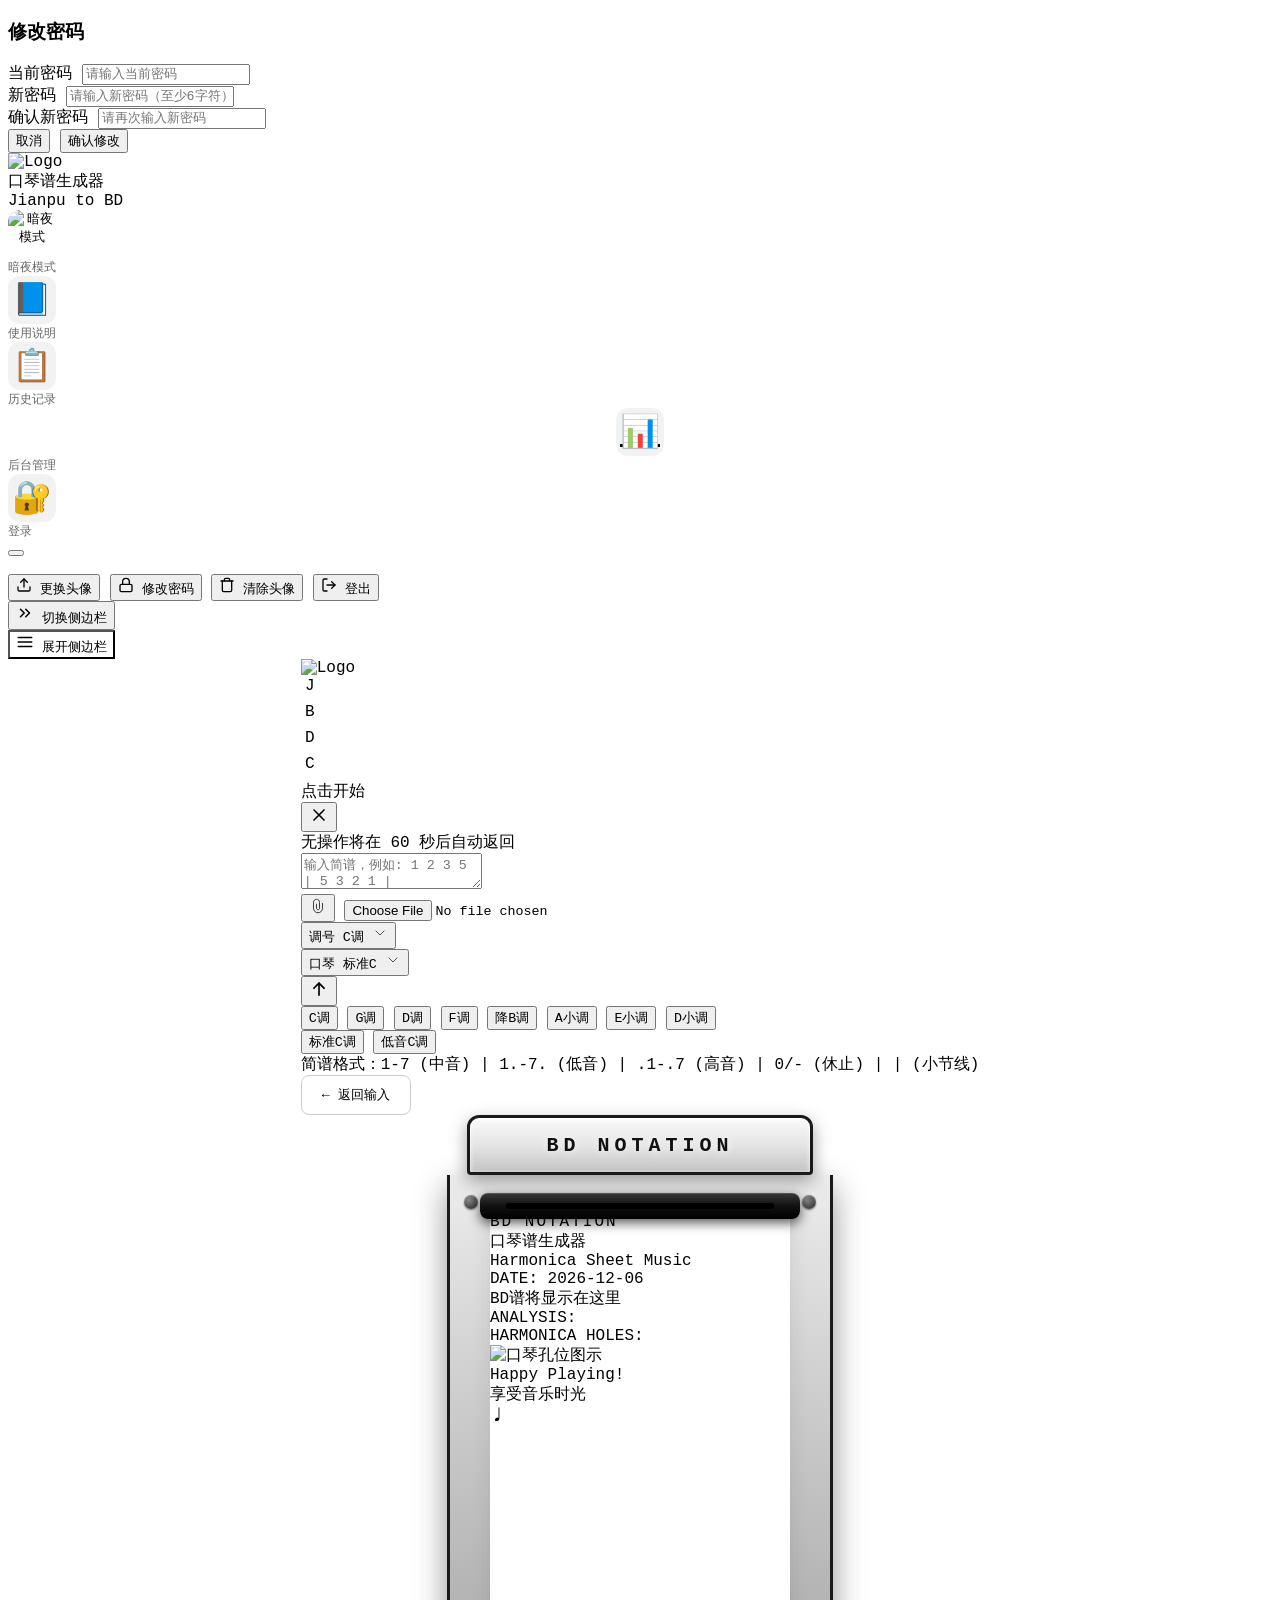
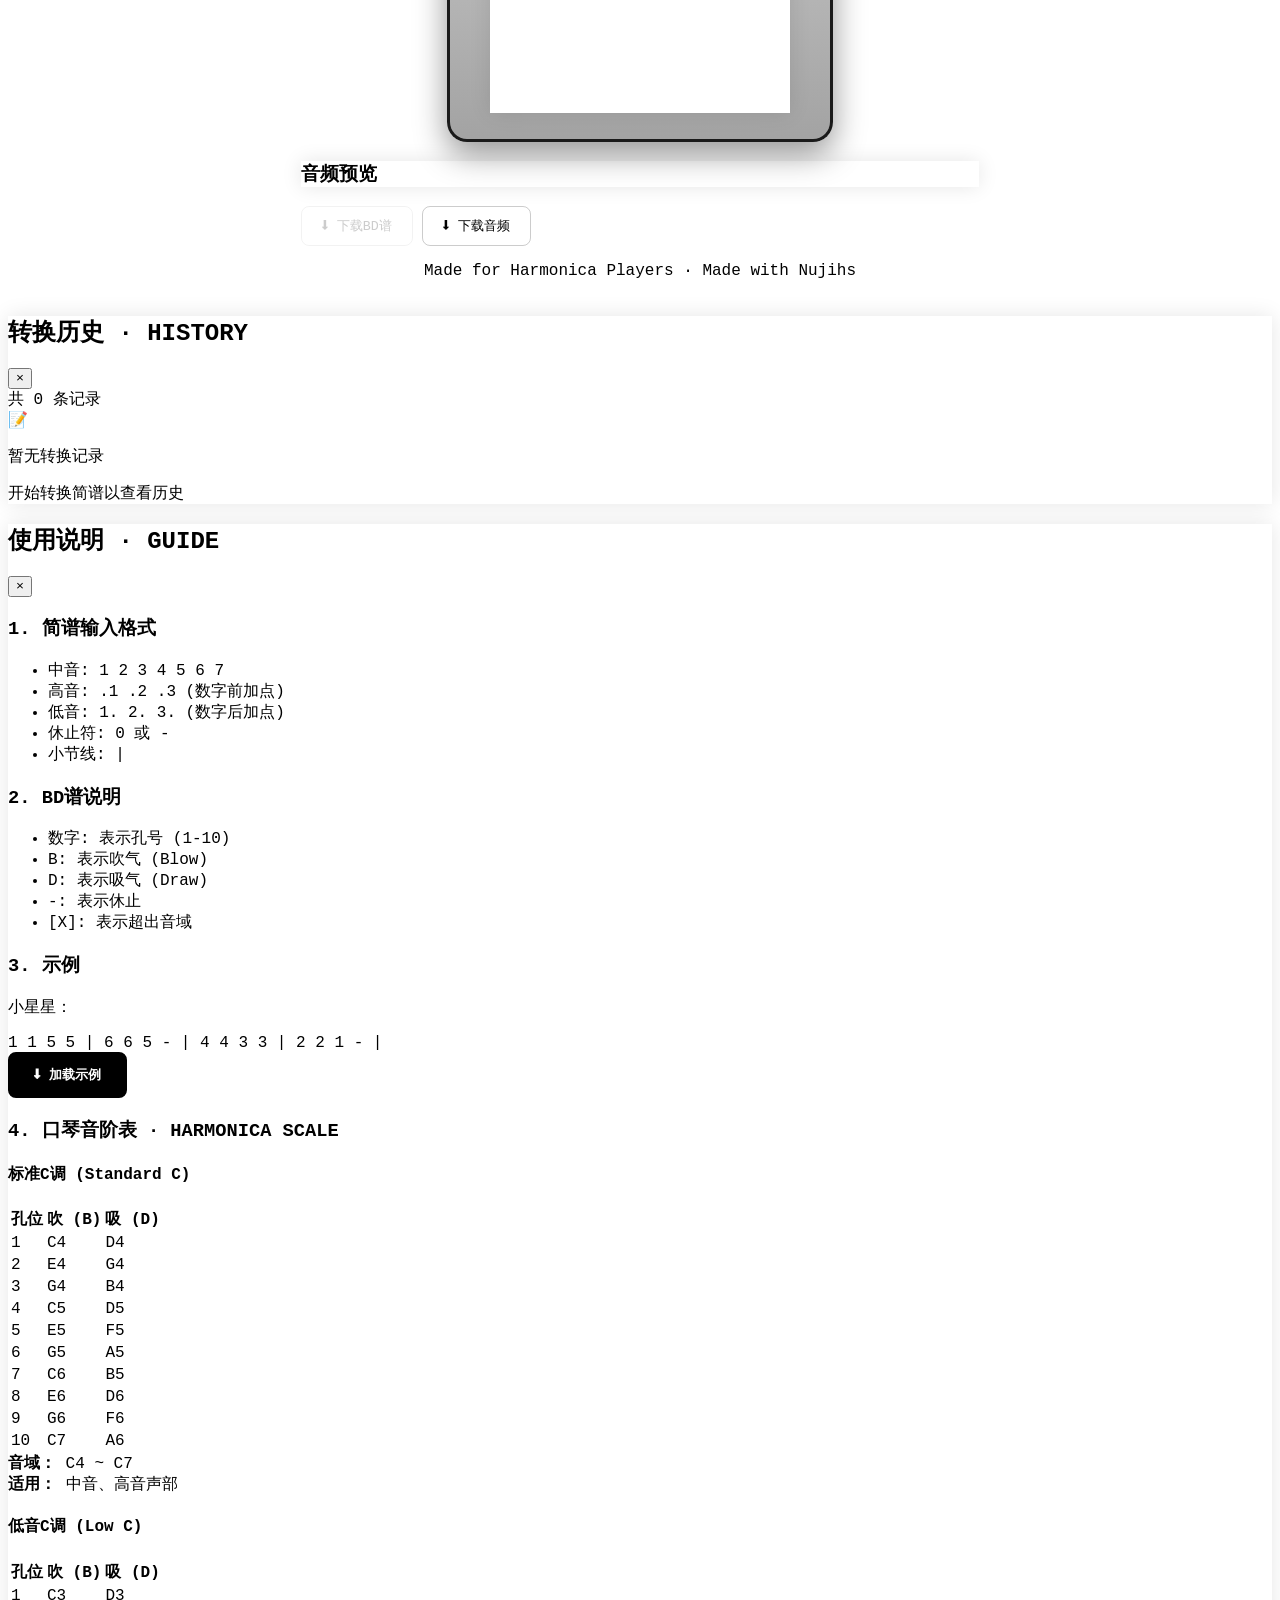
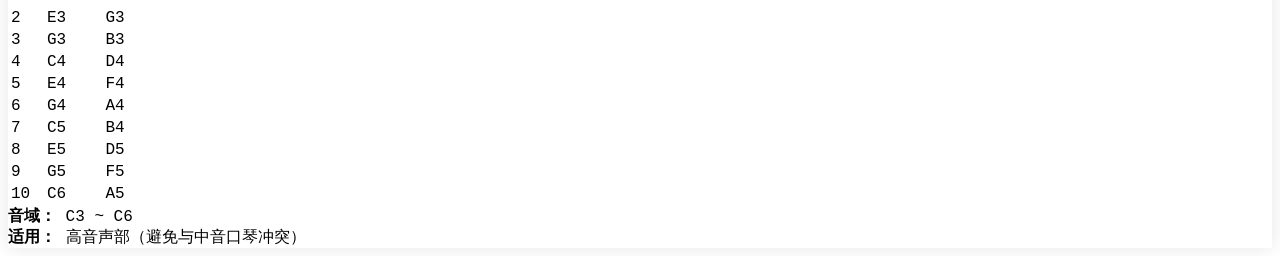
==== commit aa644bd4: "feat: 收据打印机外壳+打字机音效解锁+按谱高动态打印时长" ====
--- a/public/index.html
+++ b/public/index.html
@@ -557,6 +557,89 @@
         .receipt-paper {
             background-color: #FFFFFF;
             box-shadow: 0 0 20px rgba(0, 0, 0, 0.1);
+        }
+
+        /* ===== 打印机动效 ===== */
+        .printer-mouth {
+            width: 320px;
+            height: 26px;
+            background: linear-gradient(#3a3a3a 0%, #111 50%, #000 100%);
+            border-radius: 8px;
+            box-shadow: 0 3px 10px rgba(0,0,0,0.45), inset 0 1px 0 rgba(255,255,255,0.15);
+            position: relative;
+            z-index: 3;
+            margin: 0 auto;
+        }
+        .printer-mouth::after {
+            content: '';
+            position: absolute;
+            left: 8%; right: 8%;
+            top: 50%;
+            height: 6px;
+            transform: translateY(-50%);
+            background: #000;
+            border-radius: 3px;
+            box-shadow: inset 0 1px 2px rgba(0,0,0,0.9);
+        }
+        /* 纸张从出纸口逐渐吐出：clip-path 从底部 100% 遮罩到完全显示 */
+        #receipt.printing {
+            animation: receiptPrintOut 2600ms cubic-bezier(0.25, 0.6, 0.35, 1) forwards;
+            transform-origin: top center;
+        }
+        @keyframes receiptPrintOut {
+            0%   { clip-path: inset(0 0 100% 0); transform: translateY(-18px); }
+            60%  { clip-path: inset(0 0 8% 0);    transform: translateY(2px); }
+            100% { clip-path: inset(0 0 0 0);     transform: translateY(0); }
+        }
+
+        /* ===== 落地式热敏打印机外壳（参考老式收银打印机） ===== */
+        .printer-shell {
+            width: 380px;
+            margin: 0 auto;
+            display: flex;
+            flex-direction: column;
+            align-items: center;
+        }
+        /* 顶部灯箱招牌 */
+        .printer-top-light {
+            width: 340px;
+            height: 54px;
+            background: linear-gradient(180deg, #fafafa 0%, #e2e2e2 55%, #c4c4c4 100%);
+            border: 3px solid #1a1a1a;
+            border-radius: 12px 12px 4px 4px;
+            box-shadow: 0 6px 18px rgba(0,0,0,0.35), inset 0 2px 5px rgba(255,255,255,0.9);
+            display: flex; align-items: center; justify-content: center;
+            font-weight: 900; font-size: 20px; letter-spacing: 5px;
+            color: #111;
+            text-shadow: 0 0 10px rgba(255,255,255,0.95);
+            position: relative; z-index: 5;
+        }
+        /* 金属机身 */
+        .printer-body {
+            width: 380px;
+            background: linear-gradient(180deg, #ececec 0%, #c9c9c9 45%, #a3a3a3 100%);
+            border: 3px solid #1a1a1a;
+            border-top: none;
+            border-radius: 0 0 20px 20px;
+            box-shadow: 0 12px 32px rgba(0,0,0,0.42);
+            padding: 20px 0 26px;
+            display: flex; flex-direction: column; align-items: center;
+            position: relative;
+        }
+        /* 机身两侧旋钮装饰 */
+        .printer-body::before, .printer-body::after {
+            content: '';
+            position: absolute; top: 20px;
+            width: 14px; height: 14px; border-radius: 50%;
+            background: radial-gradient(circle at 35% 35%, #888 0%, #222 100%);
+            box-shadow: inset 0 1px 2px rgba(255,255,255,0.35), 0 1px 2px rgba(0,0,0,0.5);
+        }
+        .printer-body::before { left: 14px; }
+        .printer-body::after { right: 14px; }
+        /* 出纸口贴在机身上沿 */
+        .printer-body .printer-mouth {
+            margin-top: -2px;
+            box-shadow: 0 4px 12px rgba(0,0,0,0.65), inset 0 1px 0 rgba(255,255,255,0.15);
         }
         
         .receipt-zigzag {
@@ -1415,6 +1498,14 @@
                 <span class="btn-gif-icon">📋</span>
             </button>
             <span class="btn-label">历史记录</span>
+        </div>
+
+        <!-- 后台管理入口 -->
+        <div class="flex flex-col gap-1 items-center">
+            <a href="/admin" id="admin-btn" class="btn-gif flex items-center justify-center">
+                <span class="btn-gif-icon">📊</span>
+            </a>
+            <span class="btn-label">后台管理</span>
         </div>
 
         <!-- 用户信息 -->
@@ -1642,8 +1733,14 @@
 
                     <!-- BD谱小票容器 -->
                     <div class="flex justify-center">
-                        <div class="relative">
-                            <div id="receipt" class="receipt-paper p-6" style="width: 300px; min-height: 500px;">
+                        <div class="printer-shell">
+                            <!-- 灯箱招牌 -->
+                            <div class="printer-top-light">BD NOTATION</div>
+                            <!-- 金属机身 + 出纸口 + 吐出的纸 -->
+                            <div class="printer-body">
+                            <!-- 打印机出纸口 -->
+                            <div class="printer-mouth"></div>
+                            <div id="receipt" class="receipt-paper p-6" style="width: 300px; min-height: 500px; margin: -6px auto 0;">
                                 <!-- BD谱小票头部 -->
                                 <div class="text-center mb-4">
                                     <div class="text-2xl font-bold mb-1" style="letter-spacing: 2px;">BD NOTATION</div>
@@ -1708,6 +1805,7 @@
                                         <span class="text-white text-2xl">♩</span>
                                     </div>
                                 </div>
+                            </div>
                             </div>
                         </div>
                     </div>
@@ -2127,6 +2225,9 @@
         async function convertJianpu() {
             const btn = document.getElementById('convert-btn');
 
+            // 用户手势内立即解锁 AudioContext，防止后端返回后首次播放被浏览器拦截（打字机音效/音频都依赖它）
+            try { ensureAudioCtx(); } catch (e) {}
+
             const text = document.getElementById('jianpu-text').value.trim();
 
             if (!text && !uploadedImage) {
@@ -2532,6 +2633,75 @@
         }
         
         // 更新收据显示
+        // ===== 打印机动效 + 打字机音效（Web Audio 合成，无外部音频文件） =====
+        let typeTimer = null;
+        let audioCtx = null;
+        let pendingAudioPlayer = null;
+        let printTimer = null;
+
+        function ensureAudioCtx() {
+            if (!audioCtx) audioCtx = new (window.AudioContext || window.webkitAudioContext)();
+            if (audioCtx.state === 'suspended') audioCtx.resume();
+            return audioCtx;
+        }
+        // 单个字符敲击的"咔哒"声：短噪声 burst + 带通滤波
+        function typeClick() {
+            try {
+                const ctx = ensureAudioCtx();
+                const dur = 0.025;
+                const buf = ctx.createBuffer(1, Math.ceil(ctx.sampleRate * dur), ctx.sampleRate);
+                const d = buf.getChannelData(0);
+                for (let i = 0; i < d.length; i++) d[i] = (Math.random() * 2 - 1) * Math.pow(1 - i / d.length, 2.5);
+                const src = ctx.createBufferSource(); src.buffer = buf;
+                const f = ctx.createBiquadFilter(); f.type = 'bandpass'; f.frequency.value = 2600; f.Q.value = 0.8;
+                const g = ctx.createGain(); g.gain.value = 0.32;
+                src.connect(f); f.connect(g); g.connect(ctx.destination);
+                src.start();
+            } catch (e) {}
+        }
+        // 每几行一次的"回车"声：低频下扫
+        function carriageReturn() {
+            try {
+                const ctx = ensureAudioCtx();
+                const osc = ctx.createOscillator();
+                const g = ctx.createGain();
+                osc.type = 'square';
+                osc.frequency.setValueAtTime(170, ctx.currentTime);
+                osc.frequency.exponentialRampToValueAtTime(55, ctx.currentTime + 0.08);
+                g.gain.setValueAtTime(0.16, ctx.currentTime);
+                g.gain.exponentialRampToValueAtTime(0.001, ctx.currentTime + 0.1);
+                osc.connect(g); g.connect(ctx.destination);
+                osc.start(); osc.stop(ctx.currentTime + 0.1);
+            } catch (e) {}
+        }
+        function stopTypewriter() {
+            if (typeTimer) { clearInterval(typeTimer); typeTimer = null; }
+        }
+        function startTypewriter() {
+            stopTypewriter();
+            let n = 0;
+            typeTimer = setInterval(() => {
+                typeClick();
+                n++;
+                if (n % 6 === 0) carriageReturn();
+            }, 140);
+        }
+        // 打印动画：按收据高度动态决定出纸时长（谱子越长打印越久），结束后执行回调（放音频 / 启用下载）
+        function startReceiptPrint(onDone) {
+            const receipt = document.getElementById('receipt');
+            const printMs = Math.min(6000, Math.max(2400, receipt.scrollHeight * 3.2));
+            receipt.style.animationDuration = printMs + 'ms';
+            receipt.classList.remove('printing');
+            void receipt.offsetWidth;
+            receipt.classList.add('printing');
+            startTypewriter();
+            clearTimeout(printTimer);
+            printTimer = setTimeout(() => {
+                stopTypewriter();
+                if (onDone) onDone();
+            }, printMs + 80);
+        }
+
         function updateReceipt(data) {
             updateDate();
 
@@ -2587,7 +2757,8 @@
 
                 audioPlayerContainer.appendChild(audioPlayer);
                 audioPlayer.load();
-                audioPlayer.play();
+                // 不立即播放：先出纸打印，打完后由 startReceiptPrint 回调统一播放
+                pendingAudioPlayer = audioPlayer;
 
                 // 下载音频按钮事件
                 downloadBtn.onclick = function() {
@@ -2601,11 +2772,17 @@
                 setupRealWaveform();
             }
 
-            // 启用下载BD谱按钮
-            const downloadReceiptBtn = document.getElementById('download-receipt-btn');
-            if (data.bd_image) {
-                downloadReceiptBtn.disabled = false;
-                downloadReceiptBtn.onclick = function() {
+            // 启动出纸动画：打完谱子后才播放口琴音频、才允许下载
+            startReceiptPrint(() => {
+                if (pendingAudioPlayer) {
+                    pendingAudioPlayer.play().catch(() => {});
+                    pendingAudioPlayer = null;
+                }
+                // 启用下载BD谱按钮
+                const downloadReceiptBtn = document.getElementById('download-receipt-btn');
+                if (data.bd_image) {
+                    downloadReceiptBtn.disabled = false;
+                    downloadReceiptBtn.onclick = function() {
                     // 获取收据元素
                     const receipt = document.getElementById('receipt');
 
@@ -2626,7 +2803,8 @@
                         alert('生成收据图片失败，请重试');
                     });
                 };
-            }
+                }
+            });
         }
         
         // 加载历史记录
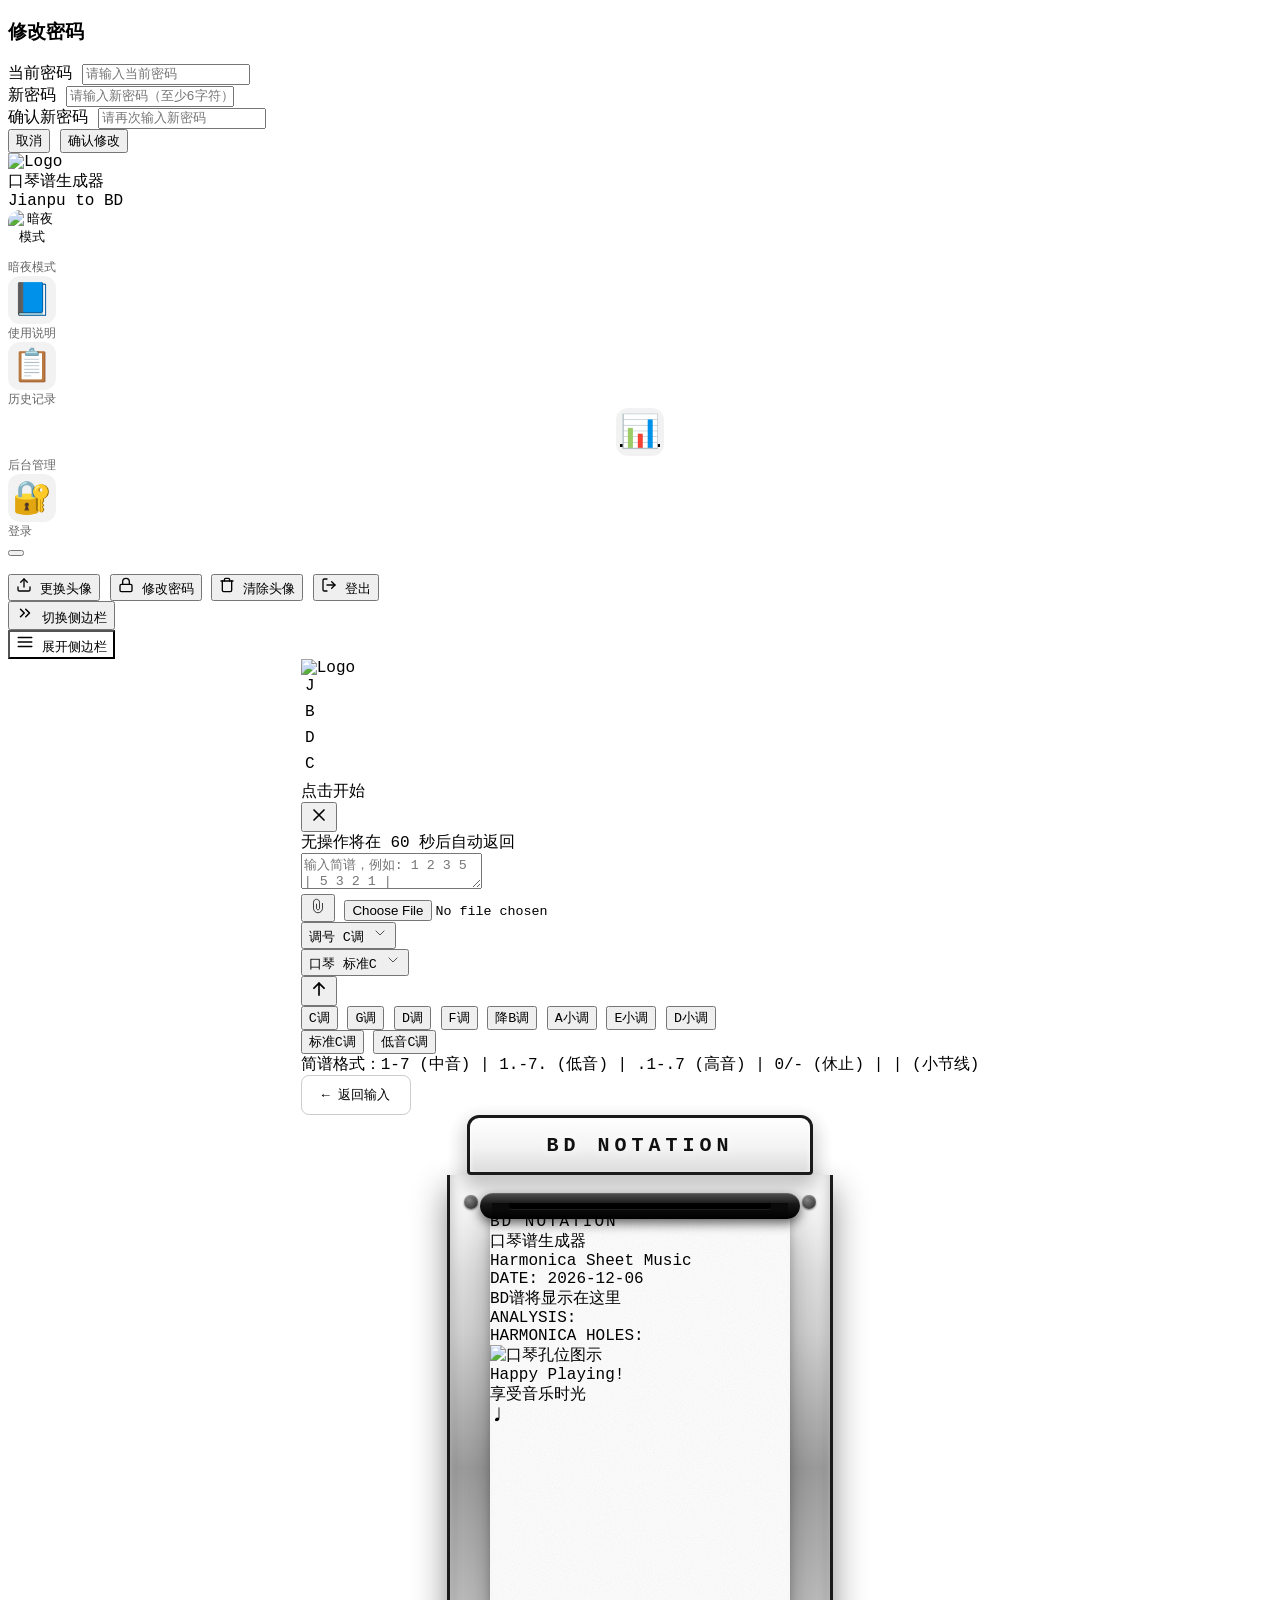
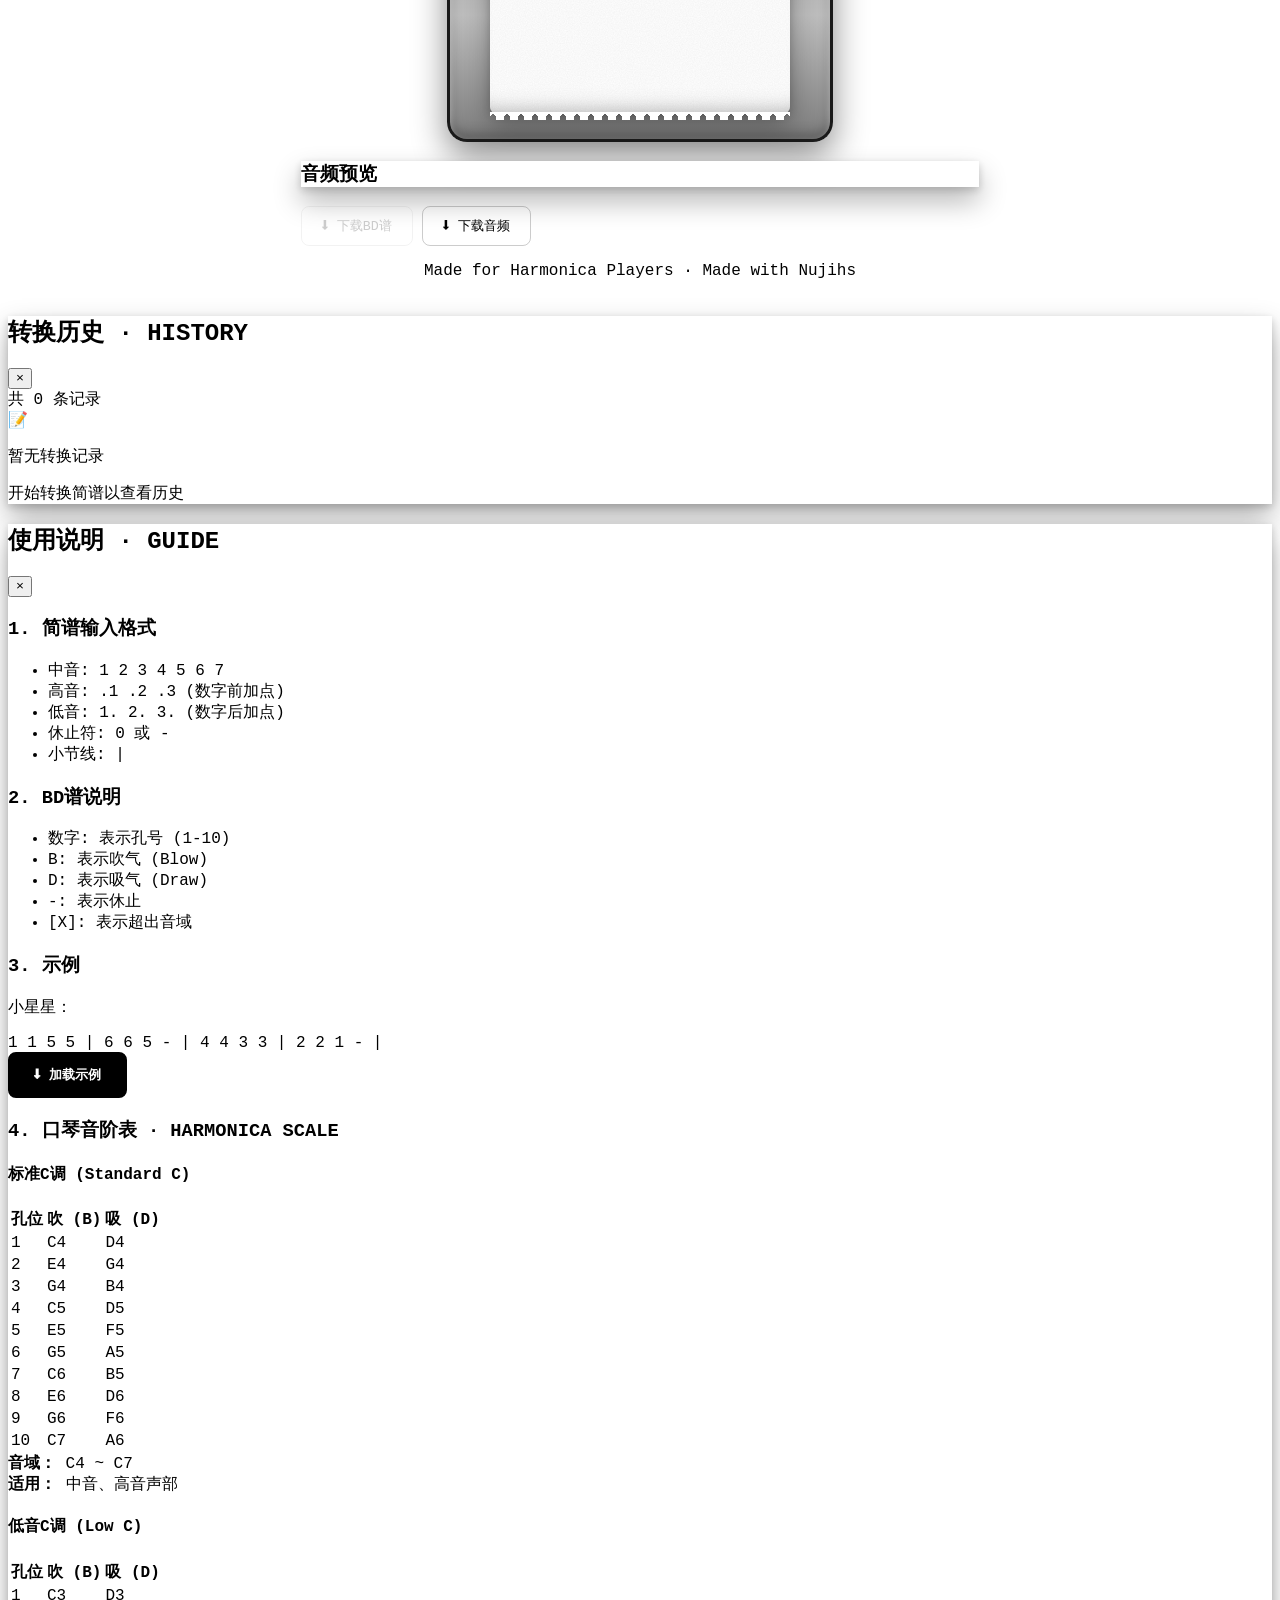
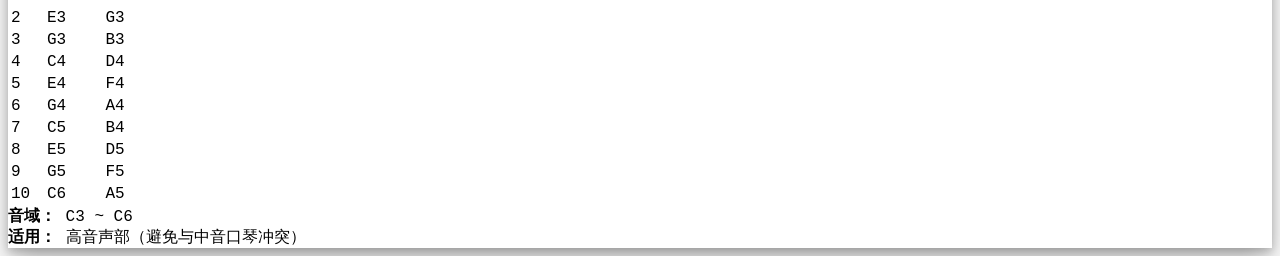
==== commit 13634cef: "feat: 收据写实化（纸纹/撕边毛边/卷边阴影/镀铬机身）+ 下载改为离屏干净副本保证清晰无乱码" ====
--- a/public/index.html
+++ b/public/index.html
@@ -556,16 +556,46 @@
         
         .receipt-paper {
             background-color: #FFFFFF;
-            box-shadow: 0 0 20px rgba(0, 0, 0, 0.1);
+            box-shadow: 0 14px 28px rgba(0, 0, 0, 0.30), 0 3px 8px rgba(0, 0, 0, 0.18);
+            position: relative;
+        }
+        /* 热敏纸纤维纹理（极淡，仅屏幕显示，不影响下载离屏副本） */
+        #receipt {
+            background-image: url("data:image/svg+xml;utf8,<svg xmlns='http://www.w3.org/2000/svg' width='240' height='240'><filter id='n'><feTurbulence type='fractalNoise' baseFrequency='0.85' numOctaves='2' stitchTiles='stitch'/><feColorMatrix values='0 0 0 0 0 0 0 0 0 0 0 0 0 0 0 0 0 0 0.05 0'/></filter><rect width='240' height='240' filter='url(%23n)'/></svg>");
+            /* 纸底部轻微上翘的弧度阴影 */
+            box-shadow: 0 14px 28px rgba(0,0,0,0.30), 0 3px 8px rgba(0,0,0,0.18), inset 0 -22px 22px -22px rgba(0,0,0,0.35);
+            border-radius: 2px 2px 6px 6px;
+        }
+        /* 纸顶部「穿入出纸口」的接触阴影 */
+        #receipt::before {
+            content: '';
+            position: absolute;
+            top: -10px; left: 2px; right: 2px; height: 16px;
+            background: linear-gradient(180deg, rgba(0,0,0,0.60) 0%, rgba(0,0,0,0) 100%);
+            z-index: 4;
+            pointer-events: none;
+        }
+        /* 底部撕纸毛边（三角锯齿，白底与纸张同色） */
+        #receipt::after {
+            content: '';
+            position: absolute;
+            bottom: -7px; left: 0; right: 0; height: 8px;
+            background:
+                linear-gradient(-45deg, transparent 7px, #FFFFFF 7px) right,
+                linear-gradient(45deg, transparent 7px, #FFFFFF 7px) left;
+            background-size: 14px 8px;
+            background-repeat: repeat-x;
+            z-index: 5;
+            pointer-events: none;
         }
 
         /* ===== 打印机动效 ===== */
         .printer-mouth {
             width: 320px;
             height: 26px;
-            background: linear-gradient(#3a3a3a 0%, #111 50%, #000 100%);
-            border-radius: 8px;
-            box-shadow: 0 3px 10px rgba(0,0,0,0.45), inset 0 1px 0 rgba(255,255,255,0.15);
+            background: linear-gradient(180deg, #4a4a4a 0%, #161616 45%, #000 100%);
+            border-radius: 13px;
+            box-shadow: 0 4px 12px rgba(0,0,0,0.6), inset 0 2px 2px rgba(255,255,255,0.25), inset 0 -3px 5px rgba(0,0,0,0.9);
             position: relative;
             z-index: 3;
             margin: 0 auto;
@@ -573,13 +603,13 @@
         .printer-mouth::after {
             content: '';
             position: absolute;
-            left: 8%; right: 8%;
+            left: 9%; right: 9%;
             top: 50%;
             height: 6px;
             transform: translateY(-50%);
             background: #000;
             border-radius: 3px;
-            box-shadow: inset 0 1px 2px rgba(0,0,0,0.9);
+            box-shadow: inset 0 1px 2px rgba(0,0,0,1), 0 1px 0 rgba(255,255,255,0.12);
         }
         /* 纸张从出纸口逐渐吐出：clip-path 从底部 100% 遮罩到完全显示 */
         #receipt.printing {
@@ -600,28 +630,30 @@
             flex-direction: column;
             align-items: center;
         }
-        /* 顶部灯箱招牌 */
+        /* 顶部灯箱招牌（发光白盒） */
         .printer-top-light {
             width: 340px;
             height: 54px;
-            background: linear-gradient(180deg, #fafafa 0%, #e2e2e2 55%, #c4c4c4 100%);
+            background: linear-gradient(180deg, #ffffff 0%, #f3f3f3 55%, #dcdcdc 100%);
             border: 3px solid #1a1a1a;
             border-radius: 12px 12px 4px 4px;
-            box-shadow: 0 6px 18px rgba(0,0,0,0.35), inset 0 2px 5px rgba(255,255,255,0.9);
+            box-shadow: 0 0 26px rgba(255,255,255,0.85), 0 8px 20px rgba(0,0,0,0.40), inset 0 2px 5px #ffffff;
             display: flex; align-items: center; justify-content: center;
             font-weight: 900; font-size: 20px; letter-spacing: 5px;
             color: #111;
-            text-shadow: 0 0 10px rgba(255,255,255,0.95);
+            text-shadow: 0 0 12px rgba(255,255,255,1);
             position: relative; z-index: 5;
         }
-        /* 金属机身 */
+        /* 镀铬金属机身 */
         .printer-body {
             width: 380px;
-            background: linear-gradient(180deg, #ececec 0%, #c9c9c9 45%, #a3a3a3 100%);
+            background:
+                linear-gradient(180deg, rgba(255,255,255,0.55) 0%, rgba(255,255,255,0) 18%),
+                linear-gradient(180deg, #f2f2f2 0%, #cfcfcf 28%, #9b9b9b 52%, #bdbdbd 78%, #7e7e7e 100%);
             border: 3px solid #1a1a1a;
             border-top: none;
             border-radius: 0 0 20px 20px;
-            box-shadow: 0 12px 32px rgba(0,0,0,0.42);
+            box-shadow: 0 14px 34px rgba(0,0,0,0.45), inset 0 -6px 12px rgba(0,0,0,0.25), inset 0 3px 6px rgba(255,255,255,0.6);
             padding: 20px 0 26px;
             display: flex; flex-direction: column; align-items: center;
             position: relative;
@@ -2702,6 +2734,33 @@
             }, printMs + 80);
         }
 
+        // 下载清晰版BD谱：克隆收据内容到离屏纯白副本再截图，
+        // 这样屏幕上的纸纹/毛边/阴影等做旧效果不会混入下载图，中文也走浏览器原生渲染
+        function downloadCleanReceipt() {
+            const receipt = document.getElementById('receipt');
+            const ghost = document.createElement('div');
+            ghost.style.cssText = 'position:fixed;left:-9999px;top:0;width:300px;background:#ffffff;padding:26px 22px;color:#000;font-family:"Courier New",Courier,monospace;line-height:1.6;';
+            ghost.innerHTML = receipt.innerHTML;
+            // 离屏副本里所有隐藏区块直接移除（避免空白留白）
+            ghost.querySelectorAll('.hidden').forEach(el => el.remove());
+            document.body.appendChild(ghost);
+            html2canvas(ghost, {
+                scale: 2,
+                useCORS: true,
+                backgroundColor: '#FFFFFF'
+            }).then(canvas => {
+                const a = document.createElement('a');
+                a.href = canvas.toDataURL('image/png');
+                a.download = 'bd_notation_receipt.png';
+                a.click();
+                document.body.removeChild(ghost);
+            }).catch(err => {
+                console.error('生成收据图片失败:', err);
+                alert('生成收据图片失败，请重试');
+                if (document.body.contains(ghost)) document.body.removeChild(ghost);
+            });
+        }
+
         function updateReceipt(data) {
             updateDate();
 
@@ -2782,27 +2841,7 @@
                 const downloadReceiptBtn = document.getElementById('download-receipt-btn');
                 if (data.bd_image) {
                     downloadReceiptBtn.disabled = false;
-                    downloadReceiptBtn.onclick = function() {
-                    // 获取收据元素
-                    const receipt = document.getElementById('receipt');
-
-                    // 使用html2canvas将收据转换为图片
-                    html2canvas(receipt, {
-                        scale: 2,  // 提高分辨率
-                        useCORS: true,
-                        backgroundColor: '#FFFFFF'
-                    }).then(canvas => {
-                        // 转换为数据URL并下载
-                        const imageData = canvas.toDataURL('image/png');
-                        const a = document.createElement('a');
-                        a.href = imageData;
-                        a.download = 'bd_notation_receipt.png';
-                        a.click();
-                    }).catch(err => {
-                        console.error('生成收据图片失败:', err);
-                        alert('生成收据图片失败，请重试');
-                    });
-                };
+                    downloadReceiptBtn.onclick = downloadCleanReceipt;
                 }
             });
         }
@@ -2959,27 +2998,7 @@
                     const downloadReceiptBtn = document.getElementById('download-receipt-btn');
                     if (data.bd_image) {
                         downloadReceiptBtn.disabled = false;
-                        downloadReceiptBtn.onclick = function() {
-                            // 获取收据元素
-                            const receipt = document.getElementById('receipt');
-
-                            // 使用html2canvas将收据转换为图片
-                            html2canvas(receipt, {
-                                scale: 2,  // 提高分辨率
-                                useCORS: true,
-                                backgroundColor: '#FFFFFF'
-                            }).then(canvas => {
-                                // 转换为数据URL并下载
-                                const imageData = canvas.toDataURL('image/png');
-                                const a = document.createElement('a');
-                                a.href = imageData;
-                                a.download = 'bd_notation_receipt.png';
-                                a.click();
-                            }).catch(err => {
-                                console.error('生成收据图片失败:', err);
-                                alert('生成收据图片失败，请重试');
-                            });
-                        };
+                        downloadReceiptBtn.onclick = downloadCleanReceipt;
                     }
 
                     currentRecordId = recordId;
